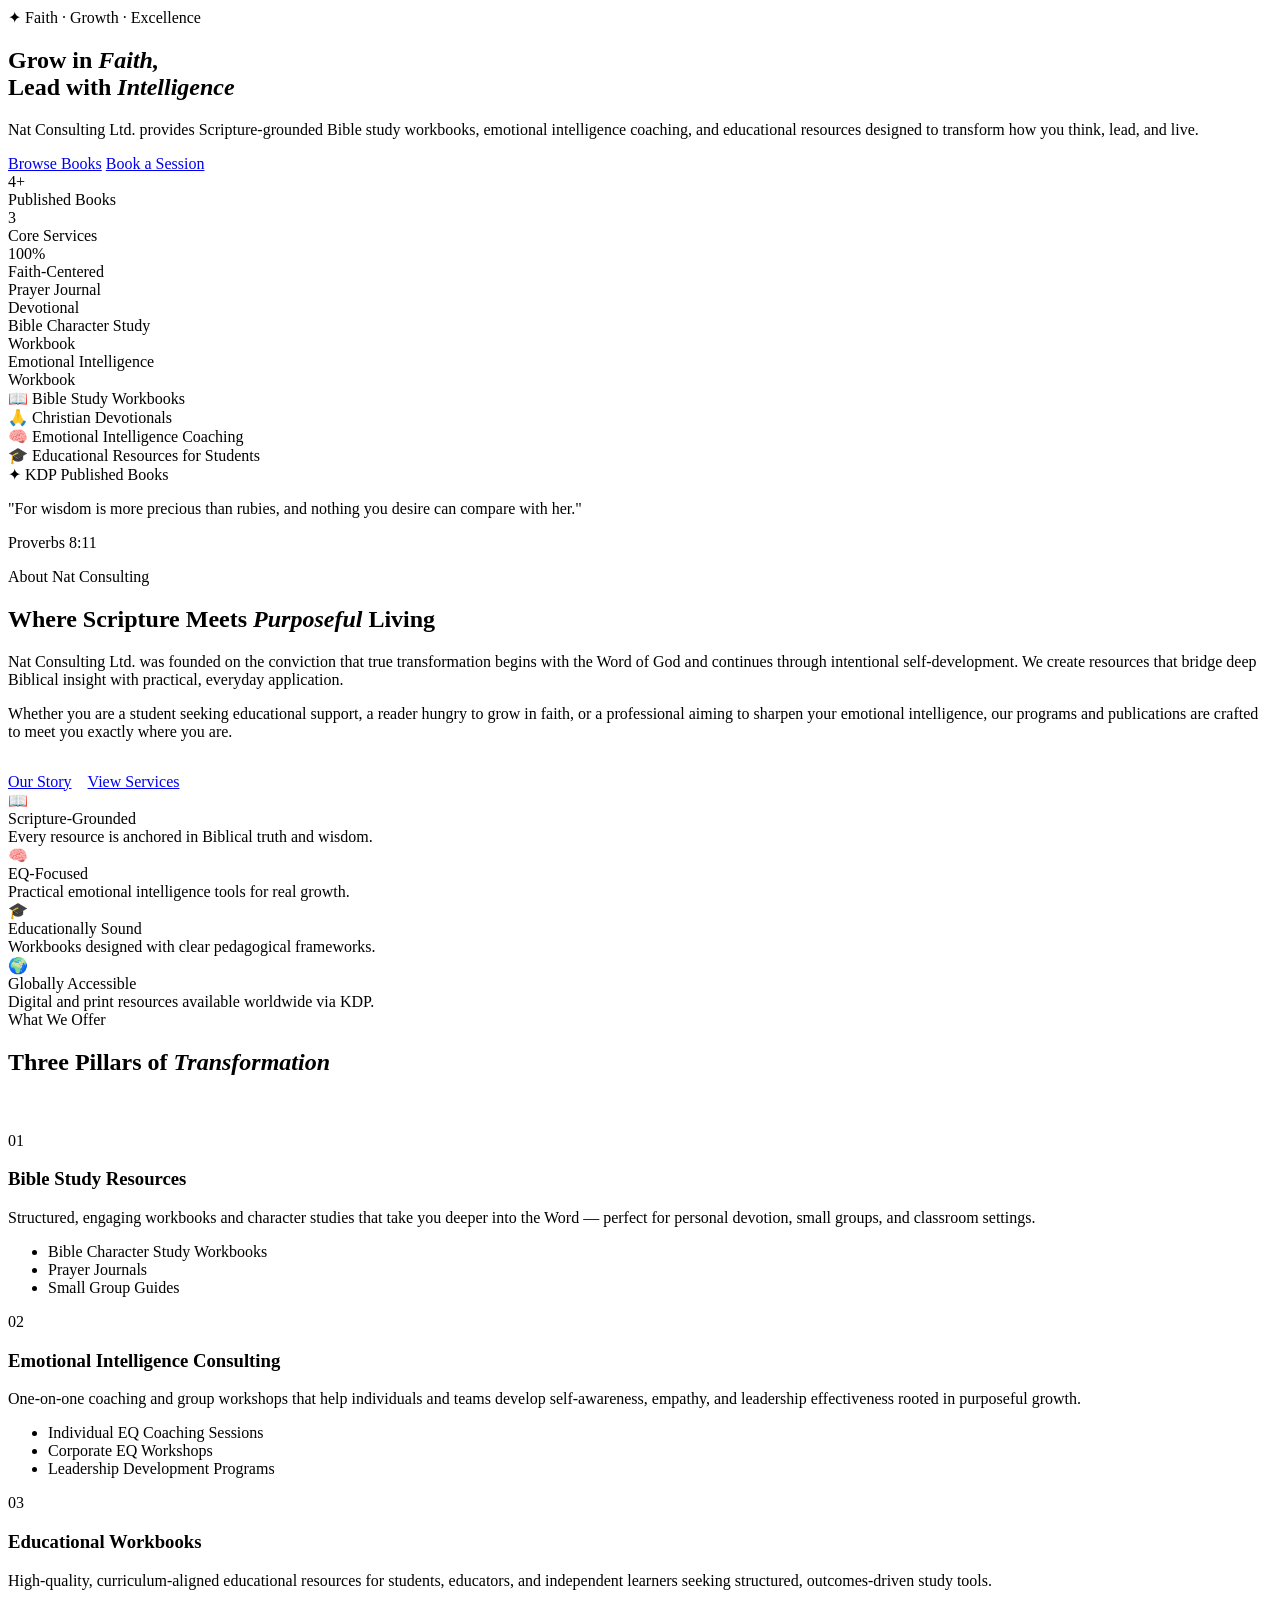
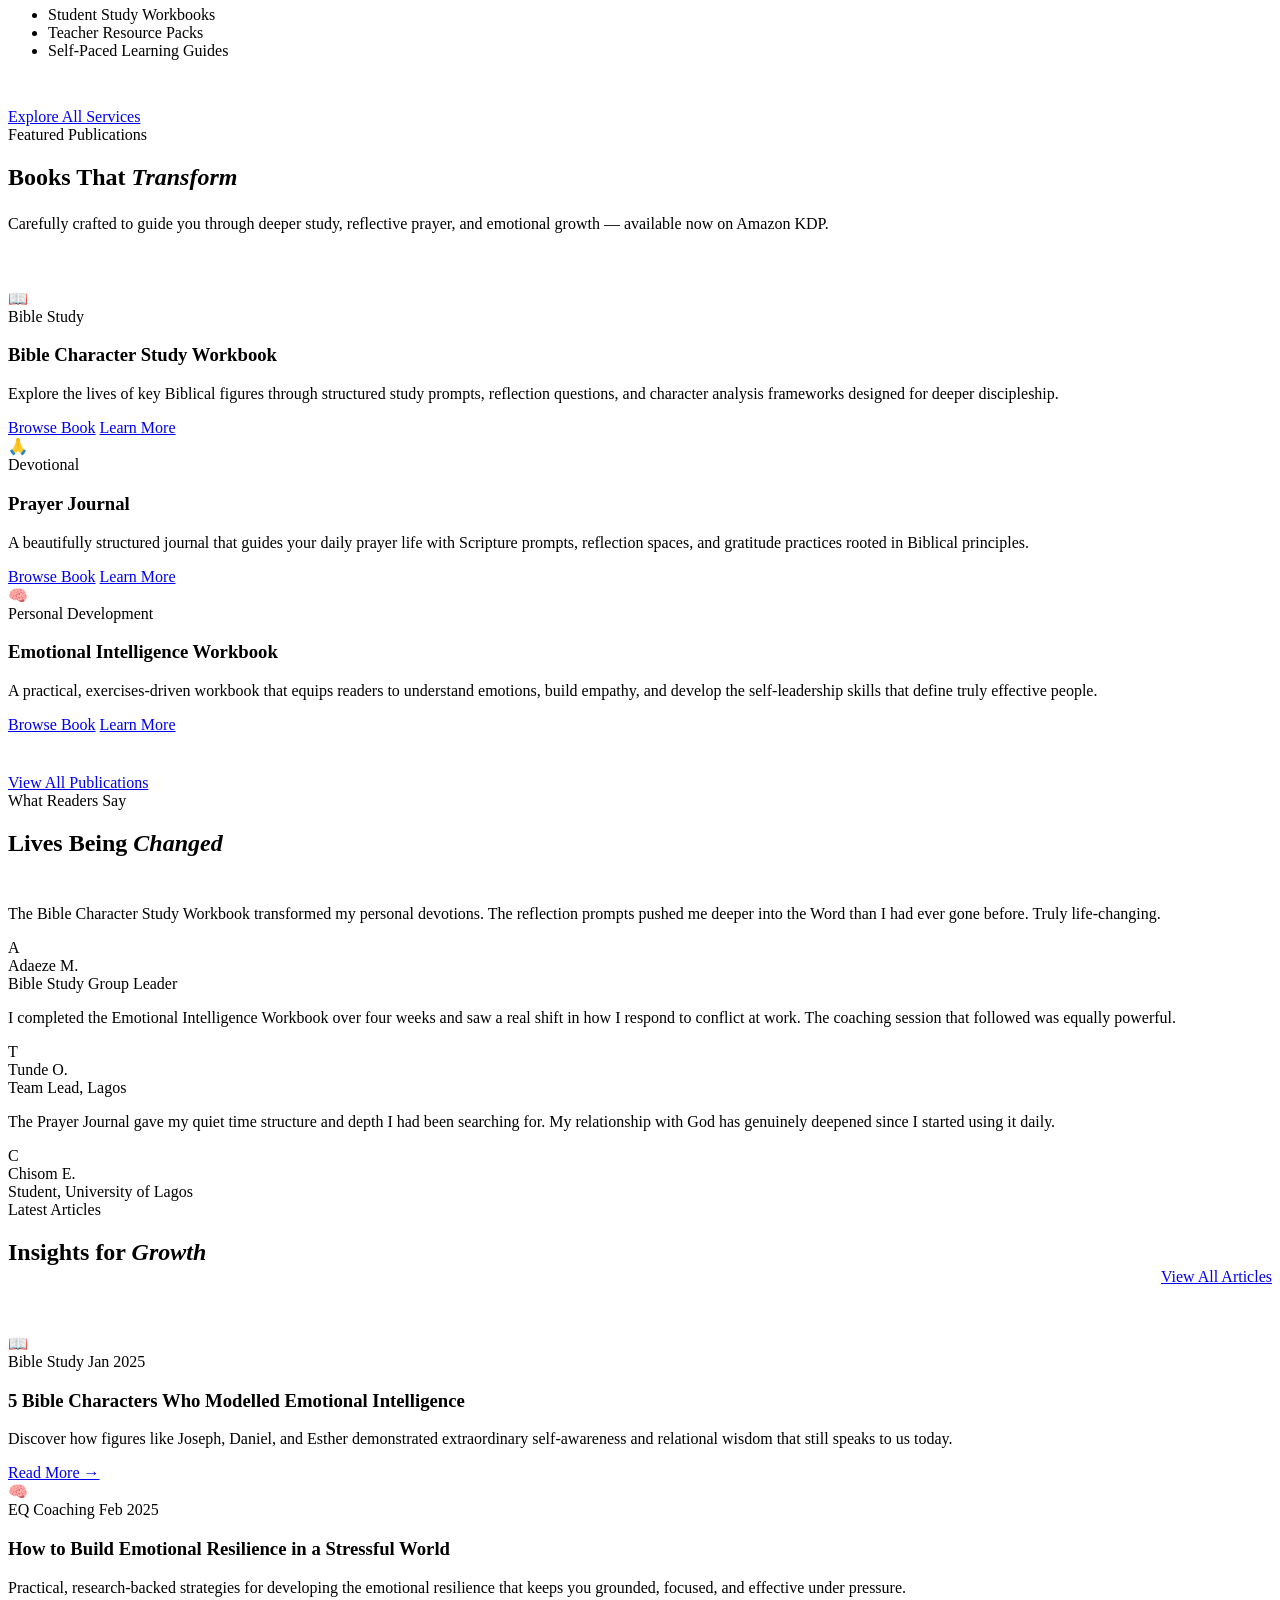
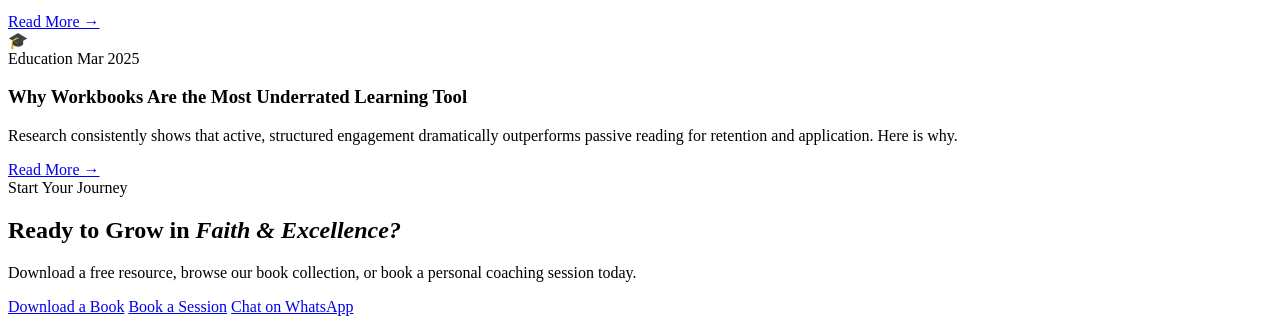
==== index.html @ e8ec781c "Add files via upload" ====
<!DOCTYPE html>
<html lang="en">
<head>
  <meta charset="UTF-8" />
  <meta name="viewport" content="width=device-width, initial-scale=1.0" />
  <title>Nat Consulting Ltd. | Bible Study Resources, Emotional Intelligence Coaching & Educational Workbooks</title>
  <meta name="description" content="Nat Consulting Ltd. offers Bible study workbooks, Christian devotional journals, emotional intelligence coaching, and educational resources for students and professionals." />
  <meta name="keywords" content="Bible study workbook, Christian devotional, emotional intelligence coaching, educational resources for students, prayer journal, EQ consulting" />
  <link rel="stylesheet" href="css/style.css" />
</head>
<body>

<div id="nav-placeholder"></div>

<!-- HERO -->
<section class="hero">
  <div class="hero-pattern"></div>
  <div class="hero-content">
    <div>
      <div class="hero-badge fade-up">✦ Faith · Growth · Excellence</div>
      <h1 class="fade-up delay-1">
        Grow in <em>Faith,</em><br>Lead with <em>Intelligence</em>
      </h1>
      <p class="hero-desc fade-up delay-2">
        Nat Consulting Ltd. provides Scripture-grounded Bible study workbooks, emotional intelligence coaching, and educational resources designed to transform how you think, lead, and live.
      </p>
      <div class="hero-actions fade-up delay-3">
        <a href="books.html" class="btn btn-gold">Browse Books</a>
        <a href="contact.html" class="btn btn-outline">Book a Session</a>
      </div>
      <div class="hero-stats fade-up delay-4">
        <div>
          <div class="stat-num">4+</div>
          <div class="stat-label">Published Books</div>
        </div>
        <div>
          <div class="stat-num">3</div>
          <div class="stat-label">Core Services</div>
        </div>
        <div>
          <div class="stat-num">100%</div>
          <div class="stat-label">Faith-Centered</div>
        </div>
      </div>
    </div>
    <div class="hero-visual">
      <div class="hero-card-stack">
        <div class="hero-card">
          <div class="hero-card-title">Prayer Journal</div>
          <div class="hero-card-sub">Devotional</div>
        </div>
        <div class="hero-card">
          <div class="hero-card-title">Bible Character Study</div>
          <div class="hero-card-sub">Workbook</div>
        </div>
        <div class="hero-card">
          <div class="hero-card-title">Emotional Intelligence</div>
          <div class="hero-card-sub">Workbook</div>
        </div>
      </div>
    </div>
  </div>
</section>

<!-- TRUST BAR -->
<div class="trust-bar">
  <div class="trust-bar-inner">
    <div class="trust-item"><span class="trust-icon">📖</span> Bible Study Workbooks</div>
    <div class="trust-item"><span class="trust-icon">🙏</span> Christian Devotionals</div>
    <div class="trust-item"><span class="trust-icon">🧠</span> Emotional Intelligence Coaching</div>
    <div class="trust-item"><span class="trust-icon">🎓</span> Educational Resources for Students</div>
    <div class="trust-item"><span class="trust-icon">✦</span> KDP Published Books</div>
  </div>
</div>

<!-- SCRIPTURE BANNER -->
<div class="scripture-banner">
  <p class="scripture-text">"For wisdom is more precious than rubies, and nothing you desire can compare with her."</p>
  <p class="scripture-ref">Proverbs 8:11</p>
</div>

<!-- ABOUT PREVIEW -->
<section class="section section-cream">
  <div class="container">
    <div class="grid-2">
      <div>
        <span class="section-label">About Nat Consulting</span>
        <h2 class="section-title">Where Scripture Meets <em>Purposeful</em> Living</h2>
        <div class="divider"></div>
        <div class="prose">
          <p>
            Nat Consulting Ltd. was founded on the conviction that true transformation begins with the Word of God and continues through intentional self-development. We create resources that bridge deep Biblical insight with practical, everyday application.
          </p>
          <p>
            Whether you are a student seeking educational support, a reader hungry to grow in faith, or a professional aiming to sharpen your emotional intelligence, our programs and publications are crafted to meet you exactly where you are.
          </p>
        </div>
        <div style="display:flex;gap:1rem;margin-top:2rem;flex-wrap:wrap;">
          <a href="about.html" class="btn btn-dark">Our Story</a>
          <a href="services.html" class="btn btn-outline">View Services</a>
        </div>
      </div>
      <div>
        <div class="values-grid" style="margin-top:0;">
          <div class="value-item">
            <div class="value-icon">📖</div>
            <div>
              <div class="value-name">Scripture-Grounded</div>
              <div class="value-desc">Every resource is anchored in Biblical truth and wisdom.</div>
            </div>
          </div>
          <div class="value-item">
            <div class="value-icon">🧠</div>
            <div>
              <div class="value-name">EQ-Focused</div>
              <div class="value-desc">Practical emotional intelligence tools for real growth.</div>
            </div>
          </div>
          <div class="value-item">
            <div class="value-icon">🎓</div>
            <div>
              <div class="value-name">Educationally Sound</div>
              <div class="value-desc">Workbooks designed with clear pedagogical frameworks.</div>
            </div>
          </div>
          <div class="value-item">
            <div class="value-icon">🌍</div>
            <div>
              <div class="value-name">Globally Accessible</div>
              <div class="value-desc">Digital and print resources available worldwide via KDP.</div>
            </div>
          </div>
        </div>
      </div>
    </div>
  </div>
</section>

<!-- SERVICES PREVIEW -->
<section class="section section-dark">
  <div class="container">
    <div class="text-center" style="margin-bottom:3.5rem;">
      <span class="section-label">What We Offer</span>
      <h2 class="section-title" style="color:var(--white);">Three Pillars of <em>Transformation</em></h2>
      <div class="divider" style="margin:1.5rem auto;"></div>
    </div>
    <div class="grid-3">
      <div class="service-card">
        <div class="service-num">01</div>
        <h3>Bible Study Resources</h3>
        <p>Structured, engaging workbooks and character studies that take you deeper into the Word — perfect for personal devotion, small groups, and classroom settings.</p>
        <ul class="service-list">
          <li>Bible Character Study Workbooks</li>
          <li>Prayer Journals</li>
          <li>Small Group Guides</li>
        </ul>
      </div>
      <div class="service-card">
        <div class="service-num">02</div>
        <h3>Emotional Intelligence Consulting</h3>
        <p>One-on-one coaching and group workshops that help individuals and teams develop self-awareness, empathy, and leadership effectiveness rooted in purposeful growth.</p>
        <ul class="service-list">
          <li>Individual EQ Coaching Sessions</li>
          <li>Corporate EQ Workshops</li>
          <li>Leadership Development Programs</li>
        </ul>
      </div>
      <div class="service-card">
        <div class="service-num">03</div>
        <h3>Educational Workbooks</h3>
        <p>High-quality, curriculum-aligned educational resources for students, educators, and independent learners seeking structured, outcomes-driven study tools.</p>
        <ul class="service-list">
          <li>Student Study Workbooks</li>
          <li>Teacher Resource Packs</li>
          <li>Self-Paced Learning Guides</li>
        </ul>
      </div>
    </div>
    <div class="text-center" style="margin-top:3rem;">
      <a href="services.html" class="btn btn-gold">Explore All Services</a>
    </div>
  </div>
</section>

<!-- FEATURED BOOKS -->
<section class="section section-cream">
  <div class="container">
    <div class="text-center" style="margin-bottom:3.5rem;">
      <span class="section-label">Featured Publications</span>
      <h2 class="section-title">Books That <em>Transform</em></h2>
      <div class="divider" style="margin:1.5rem auto;"></div>
      <p class="section-subtitle">Carefully crafted to guide you through deeper study, reflective prayer, and emotional growth — available now on Amazon KDP.</p>
    </div>
    <div class="grid-3">
      <div class="book-card">
        <div class="book-cover book-cover-1">📖</div>
        <div class="book-body">
          <span class="book-tag">Bible Study</span>
          <h3>Bible Character Study Workbook</h3>
          <p>Explore the lives of key Biblical figures through structured study prompts, reflection questions, and character analysis frameworks designed for deeper discipleship.</p>
          <div class="book-actions">
            <a href="https://drive.google.com/file/d/12VciDt2DzKZSA48mjqgeIM05JZgKFjQO/view?usp=drivesdk" target="_blank" class="btn btn-gold">Browse Book</a>
            <a href="books.html" class="btn btn-outline">Learn More</a>
          </div>
        </div>
      </div>
      <div class="book-card">
        <div class="book-cover book-cover-2">🙏</div>
        <div class="book-body">
          <span class="book-tag">Devotional</span>
          <h3>Prayer Journal</h3>
          <p>A beautifully structured journal that guides your daily prayer life with Scripture prompts, reflection spaces, and gratitude practices rooted in Biblical principles.</p>
          <div class="book-actions">
            <a href="https://drive.google.com/file/d/1-CDz5FQlM5_F9gX1rljYQatWV1-m5uww/view?usp=drivesdk" target="_blank" class="btn btn-gold">Browse Book</a>
            <a href="books.html" class="btn btn-outline">Learn More</a>
          </div>
        </div>
      </div>
      <div class="book-card">
        <div class="book-cover book-cover-3">🧠</div>
        <div class="book-body">
          <span class="book-tag">Personal Development</span>
          <h3>Emotional Intelligence Workbook</h3>
          <p>A practical, exercises-driven workbook that equips readers to understand emotions, build empathy, and develop the self-leadership skills that define truly effective people.</p>
          <div class="book-actions">
            <a href="https://drive.google.com/file/d/1-iKpy4j8LzxGR3dL3_ObzGdjmRKxwYCD/view?usp=drivesdk" target="_blank" class="btn btn-gold">Browse Book</a>
            <a href="books.html" class="btn btn-outline">Learn More</a>
          </div>
        </div>
      </div>
    </div>
    <div class="text-center" style="margin-top:2.5rem;">
      <a href="books.html" class="btn btn-dark">View All Publications</a>
    </div>
  </div>
</section>

<!-- TESTIMONIALS -->
<section class="section section-warm">
  <div class="container">
    <div class="text-center" style="margin-bottom:3rem;">
      <span class="section-label">What Readers Say</span>
      <h2 class="section-title">Lives Being <em>Changed</em></h2>
      <div class="divider" style="margin:1.5rem auto;"></div>
    </div>
    <div class="grid-3">
      <div class="testimonial">
        <p>The Bible Character Study Workbook transformed my personal devotions. The reflection prompts pushed me deeper into the Word than I had ever gone before. Truly life-changing.</p>
        <div class="testimonial-author">
          <div class="author-avatar">A</div>
          <div>
            <div class="author-name">Adaeze M.</div>
            <div class="author-title">Bible Study Group Leader</div>
          </div>
        </div>
      </div>
      <div class="testimonial">
        <p>I completed the Emotional Intelligence Workbook over four weeks and saw a real shift in how I respond to conflict at work. The coaching session that followed was equally powerful.</p>
        <div class="testimonial-author">
          <div class="author-avatar">T</div>
          <div>
            <div class="author-name">Tunde O.</div>
            <div class="author-title">Team Lead, Lagos</div>
          </div>
        </div>
      </div>
      <div class="testimonial">
        <p>The Prayer Journal gave my quiet time structure and depth I had been searching for. My relationship with God has genuinely deepened since I started using it daily.</p>
        <div class="testimonial-author">
          <div class="author-avatar">C</div>
          <div>
            <div class="author-name">Chisom E.</div>
            <div class="author-title">Student, University of Lagos</div>
          </div>
        </div>
      </div>
    </div>
  </div>
</section>

<!-- BLOG PREVIEW -->
<section class="section section-cream">
  <div class="container">
    <div style="display:flex;align-items:flex-end;justify-content:space-between;margin-bottom:3rem;flex-wrap:wrap;gap:1rem;">
      <div>
        <span class="section-label">Latest Articles</span>
        <h2 class="section-title">Insights for <em>Growth</em></h2>
        <div class="divider"></div>
      </div>
      <a href="blog.html" class="btn btn-outline">View All Articles</a>
    </div>
    <div class="grid-3">
      <div class="blog-card">
        <div class="blog-thumb blog-thumb-1">📖</div>
        <div class="blog-body">
          <div class="blog-meta">
            <span class="blog-cat">Bible Study</span>
            <span class="blog-date">Jan 2025</span>
          </div>
          <h3>5 Bible Characters Who Modelled Emotional Intelligence</h3>
          <p>Discover how figures like Joseph, Daniel, and Esther demonstrated extraordinary self-awareness and relational wisdom that still speaks to us today.</p>
          <a href="blog.html" class="read-more">Read More →</a>
        </div>
      </div>
      <div class="blog-card">
        <div class="blog-thumb blog-thumb-2">🧠</div>
        <div class="blog-body">
          <div class="blog-meta">
            <span class="blog-cat">EQ Coaching</span>
            <span class="blog-date">Feb 2025</span>
          </div>
          <h3>How to Build Emotional Resilience in a Stressful World</h3>
          <p>Practical, research-backed strategies for developing the emotional resilience that keeps you grounded, focused, and effective under pressure.</p>
          <a href="blog.html" class="read-more">Read More →</a>
        </div>
      </div>
      <div class="blog-card">
        <div class="blog-thumb blog-thumb-3">🎓</div>
        <div class="blog-body">
          <div class="blog-meta">
            <span class="blog-cat">Education</span>
            <span class="blog-date">Mar 2025</span>
          </div>
          <h3>Why Workbooks Are the Most Underrated Learning Tool</h3>
          <p>Research consistently shows that active, structured engagement dramatically outperforms passive reading for retention and application. Here is why.</p>
          <a href="blog.html" class="read-more">Read More →</a>
        </div>
      </div>
    </div>
  </div>
</section>

<!-- CTA BANNER -->
<section class="cta-banner">
  <span class="section-label">Start Your Journey</span>
  <h2>Ready to Grow in <em>Faith &amp; Excellence?</em></h2>
  <p>Download a free resource, browse our book collection, or book a personal coaching session today.</p>
  <div class="cta-actions">
    <a href="books.html" class="btn btn-gold">Download a Book</a>
    <a href="contact.html" class="btn btn-white">Book a Session</a>
    <a href="https://wa.me/2349033179833" target="_blank" class="btn btn-outline">Chat on WhatsApp</a>
  </div>
</section>

<div id="footer-placeholder"></div>

<script src="js/layout.js"></script>
<script>renderNav('index.html'); renderFooter();</script>
<script src="js/main.js"></script>
</body>
</html>
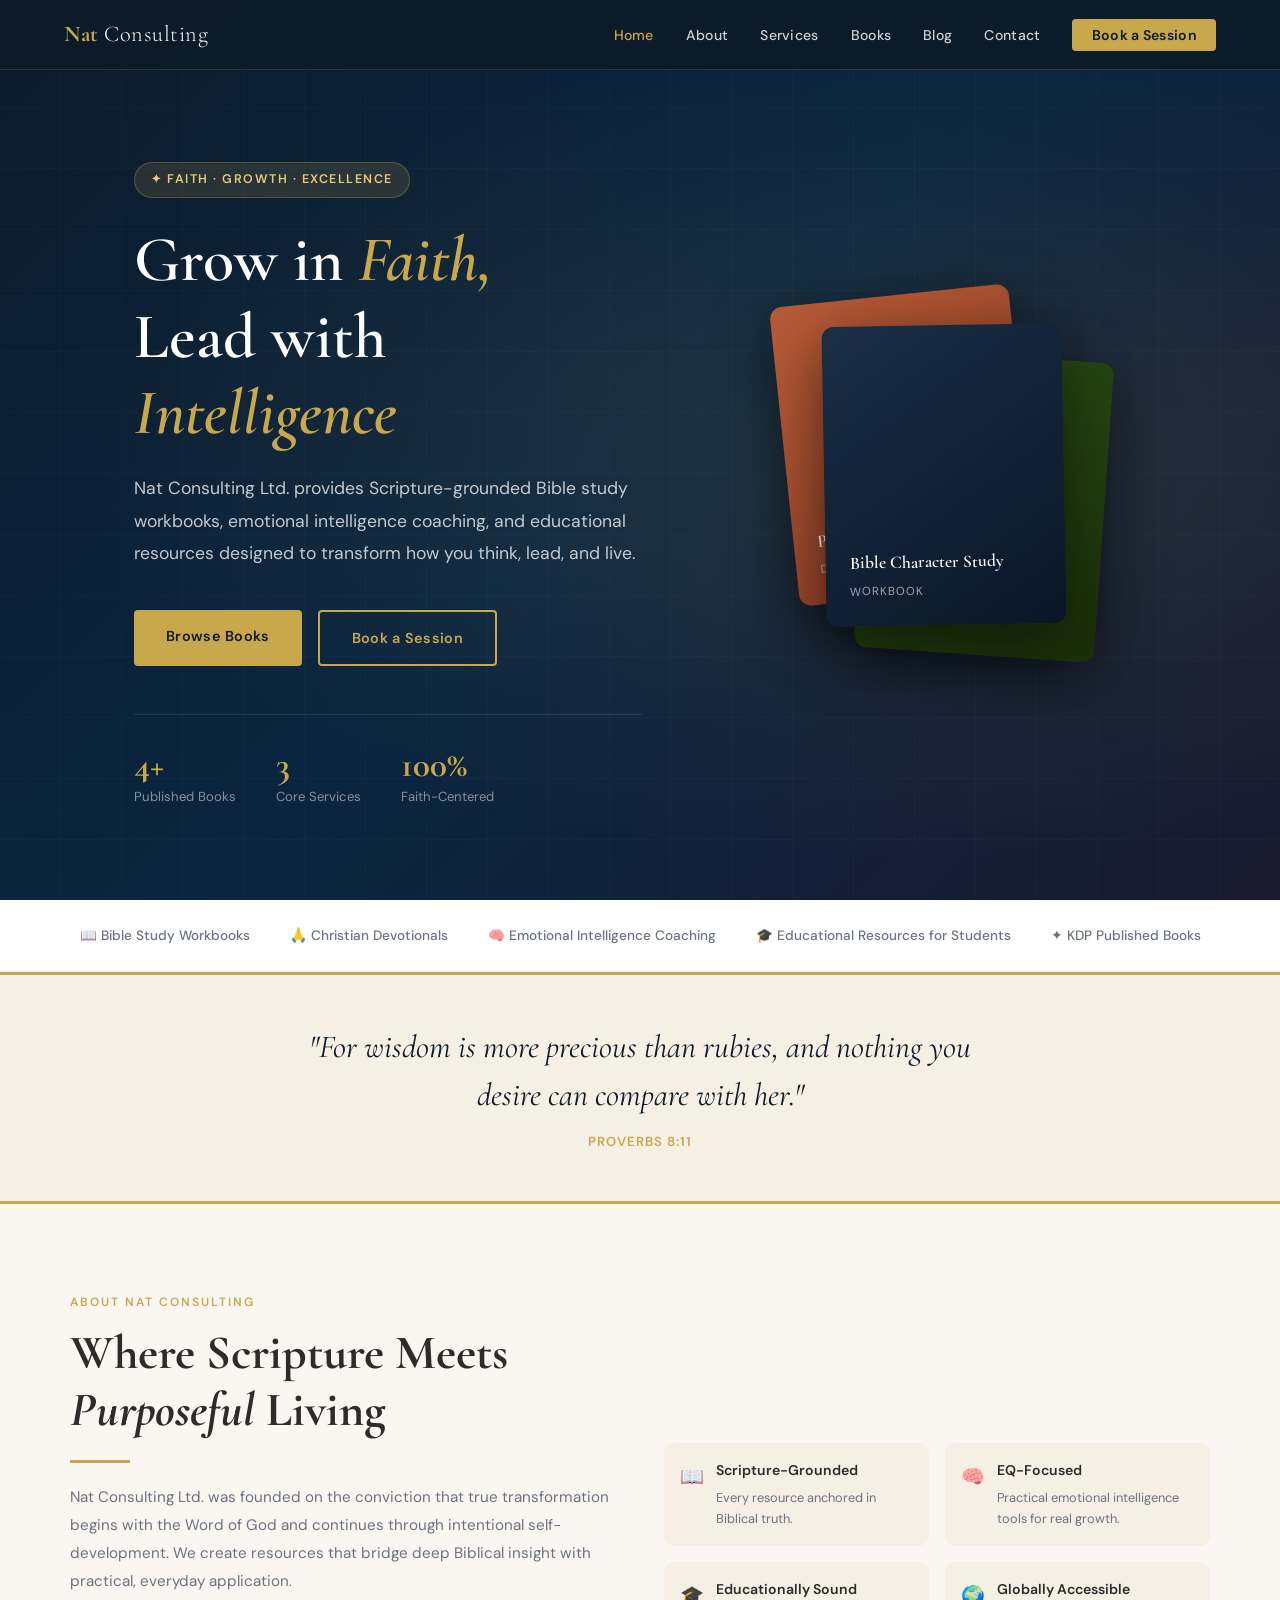
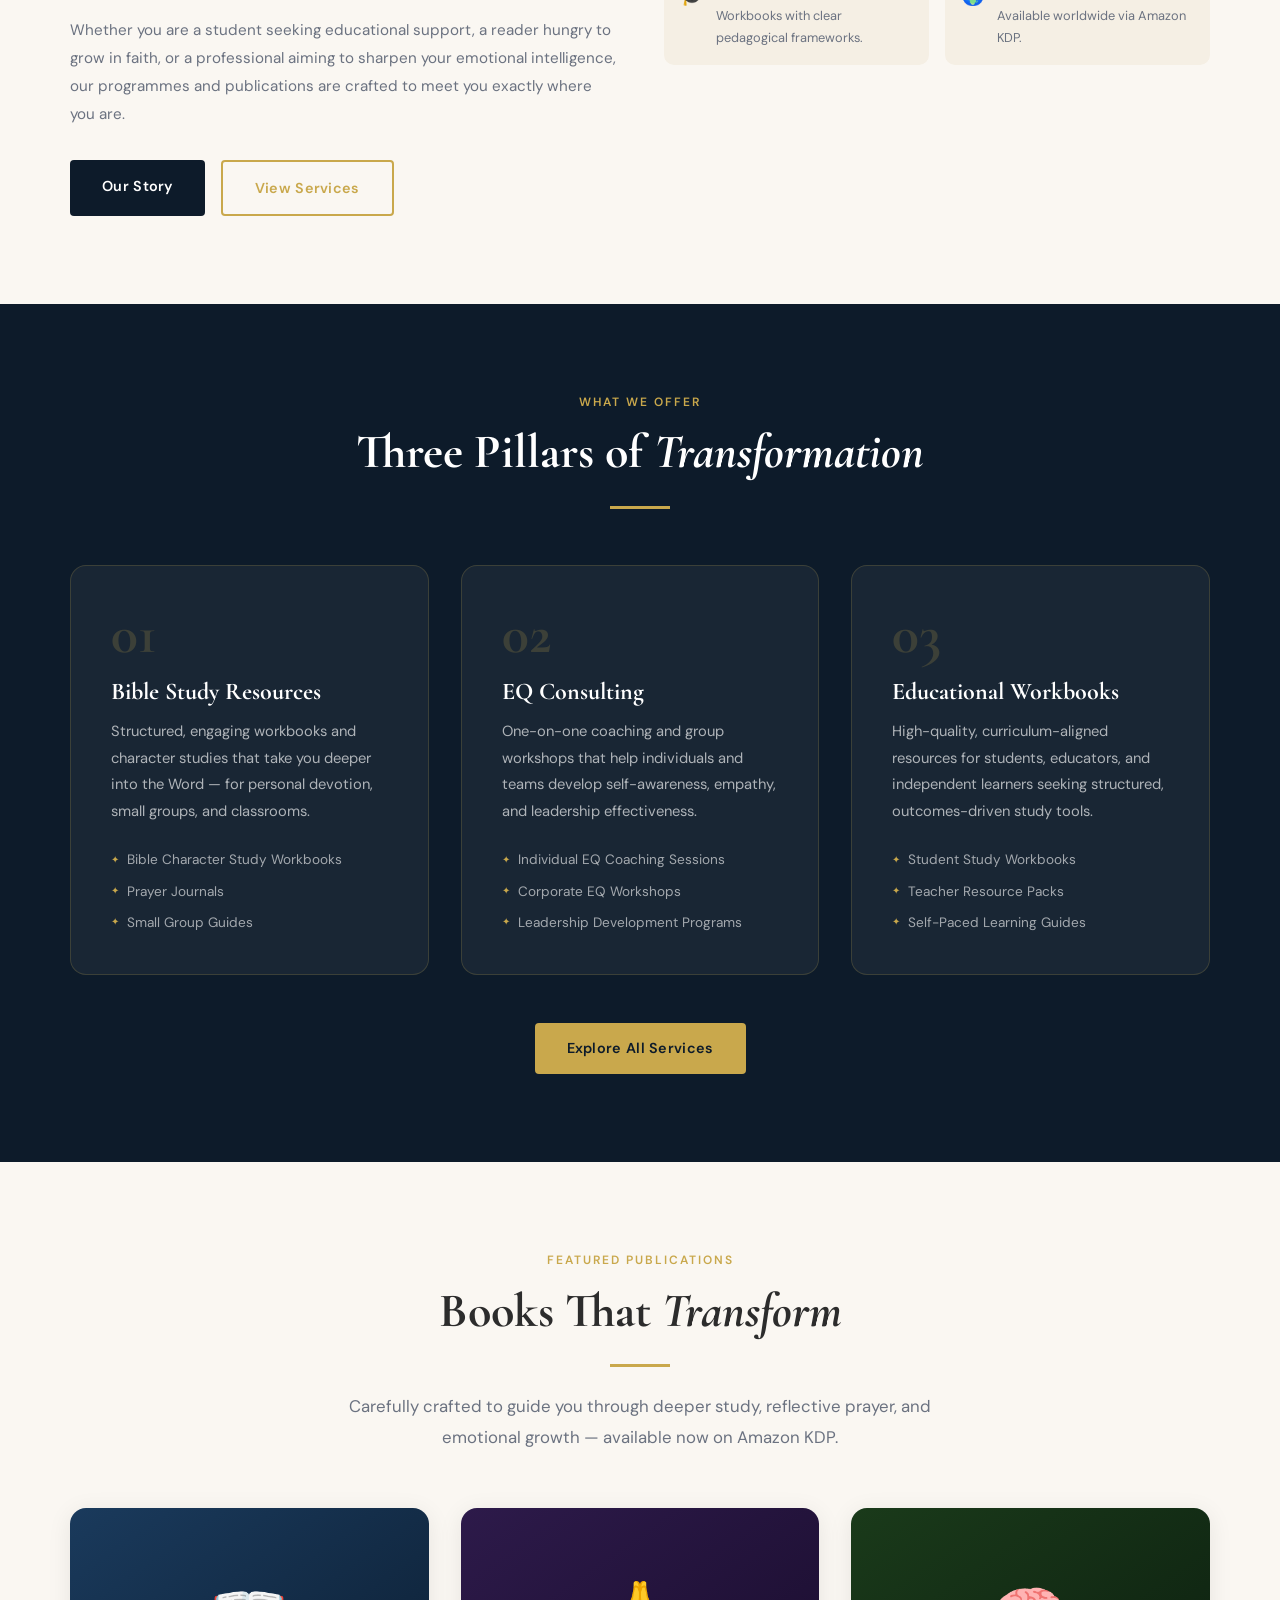
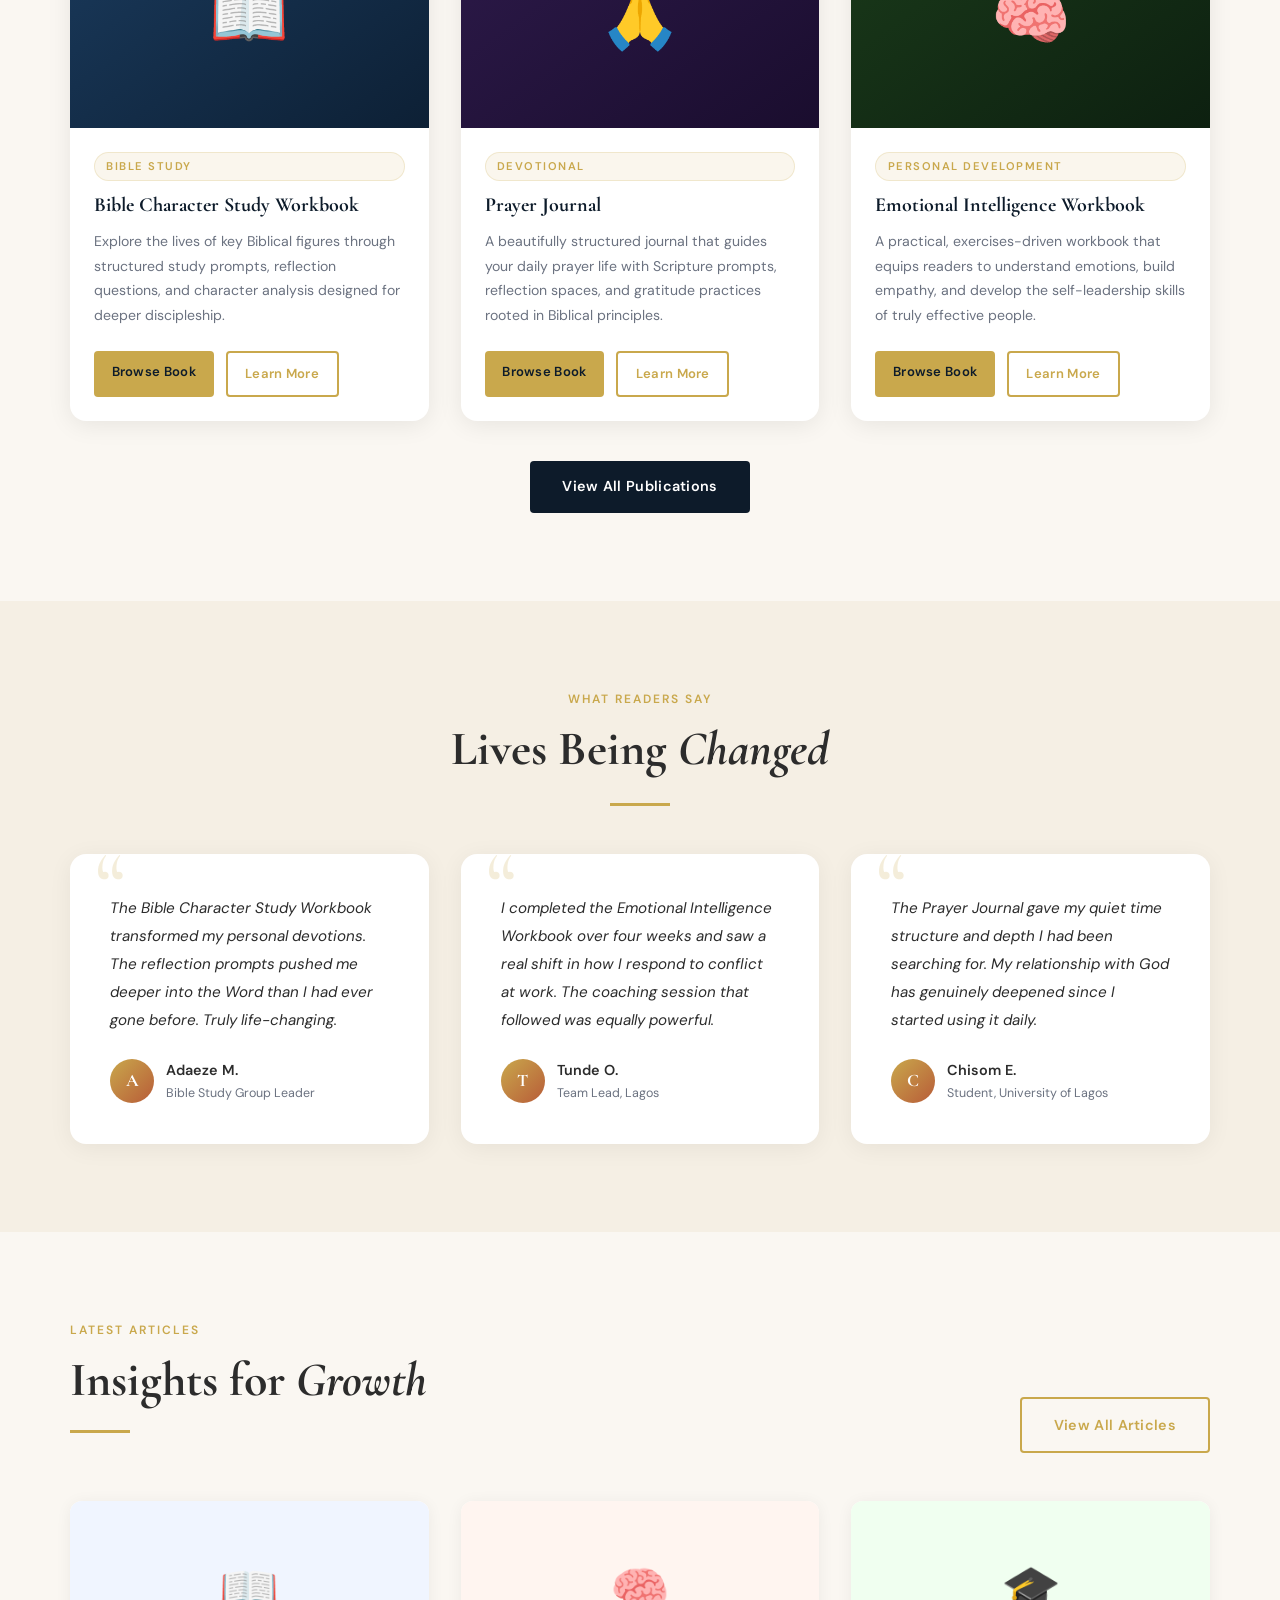
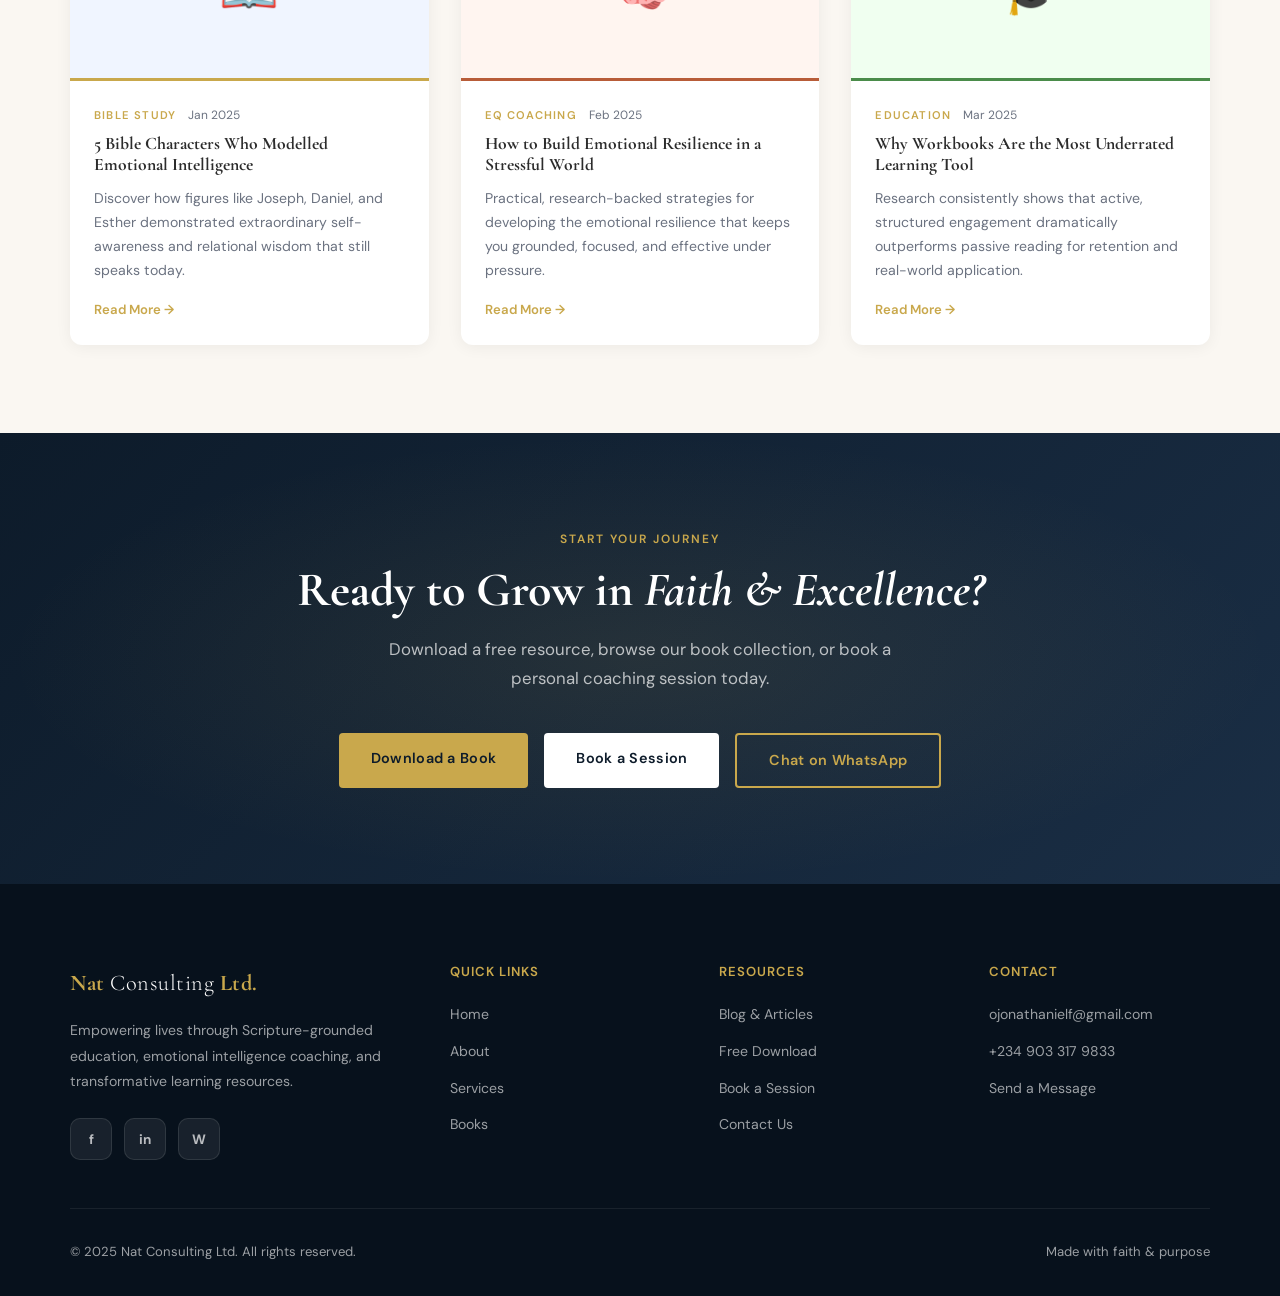
==== commit 07a9634e: "Add files via upload" ====
--- a/index.html
+++ b/index.html
@@ -1,62 +1,311 @@
 <!DOCTYPE html>
 <html lang="en">
 <head>
-  <meta charset="UTF-8" />
-  <meta name="viewport" content="width=device-width, initial-scale=1.0" />
-  <title>Nat Consulting Ltd. | Bible Study Resources, Emotional Intelligence Coaching & Educational Workbooks</title>
-  <meta name="description" content="Nat Consulting Ltd. offers Bible study workbooks, Christian devotional journals, emotional intelligence coaching, and educational resources for students and professionals." />
-  <meta name="keywords" content="Bible study workbook, Christian devotional, emotional intelligence coaching, educational resources for students, prayer journal, EQ consulting" />
-  <link rel="stylesheet" href="css/style.css" />
+<meta charset="UTF-8"/>
+<meta name="viewport" content="width=device-width,initial-scale=1.0"/>
+<title>Nat Consulting Ltd. | Bible Study Resources, EQ Coaching & Educational Workbooks</title>
+<meta name="description" content="Nat Consulting Ltd. offers Bible study workbooks, Christian devotional journals, emotional intelligence coaching, and educational resources for students."/>
+<meta name="keywords" content="Bible study workbook, Christian devotional, emotional intelligence coaching, educational resources for students, prayer journal"/>
+<link rel="preconnect" href="https://fonts.googleapis.com"/>
+<link rel="preconnect" href="https://fonts.gstatic.com" crossorigin/>
+<link href="https://fonts.googleapis.com/css2?family=Cormorant+Garamond:ital,wght@0,300;0,400;0,600;0,700;1,400&family=DM+Sans:opsz,wght@9..40,300;9..40,400;9..40,500;9..40,600&display=swap" rel="stylesheet"/>
+<style>
+@import url('https://fonts.googleapis.com/css2?family=Cormorant+Garamond:ital,wght@0,300;0,400;0,600;0,700;1,400&family=DM+Sans:opsz,wght@9..40,300;9..40,400;9..40,500;9..40,600&display=swap');
+:root{--gold:#C9A84C;--gold-light:#E8C97A;--deep:#0D1B2A;--navy:#1A2E45;--cream:#FAF7F2;--warm:#F5EFE4;--text:#2C2C2C;--muted:#6B7280;--white:#FFFFFF;--accent:#B85C38}
+*,*::before,*::after{box-sizing:border-box;margin:0;padding:0}
+html{scroll-behavior:smooth}
+body{font-family:'DM Sans',sans-serif;color:var(--text);background:var(--cream);line-height:1.7;overflow-x:hidden}
+h1,h2,h3,h4{font-family:'Cormorant Garamond',serif;line-height:1.2}
+a{text-decoration:none;color:inherit}
+img{max-width:100%;display:block}
+
+/* NAV */
+nav{position:fixed;top:0;left:0;right:0;z-index:100;background:rgba(13,27,42,0.97);backdrop-filter:blur(12px);padding:0 5%;display:flex;align-items:center;justify-content:space-between;height:70px;border-bottom:1px solid rgba(201,168,76,0.2);transition:box-shadow 0.3s}
+.nav-logo{font-family:'Cormorant Garamond',serif;font-size:1.4rem;font-weight:700;color:var(--gold);letter-spacing:0.5px}
+.nav-logo span{color:var(--white);font-weight:300}
+.nav-links{display:flex;gap:2rem;list-style:none}
+.nav-links a{color:rgba(255,255,255,0.8);font-size:0.88rem;font-weight:500;letter-spacing:0.3px;transition:color 0.2s}
+.nav-links a:hover,.nav-links a.active{color:var(--gold)}
+.nav-cta{background:var(--gold) !important;color:var(--deep) !important;padding:0.45rem 1.2rem;border-radius:4px;font-weight:600 !important;transition:background 0.2s !important}
+.nav-cta:hover{background:var(--gold-light) !important}
+.hamburger{display:none;flex-direction:column;gap:5px;cursor:pointer;padding:4px}
+.hamburger span{display:block;width:24px;height:2px;background:var(--white);transition:0.3s}
+.mobile-menu{display:none;position:fixed;top:70px;left:0;right:0;background:rgba(13,27,42,0.98);padding:1.5rem 5%;z-index:99;flex-direction:column;gap:0.75rem;border-bottom:1px solid rgba(201,168,76,0.2)}
+.mobile-menu.open{display:flex}
+.mobile-menu a{color:rgba(255,255,255,0.8);font-size:1rem;padding:0.6rem 0;border-bottom:1px solid rgba(255,255,255,0.07);transition:color 0.2s}
+.mobile-menu a:last-child{border:none;color:var(--gold);font-weight:600}
+.mobile-menu a:hover{color:var(--gold)}
+
+/* BUTTONS */
+.btn{display:inline-block;padding:0.85rem 2rem;border-radius:4px;font-family:'DM Sans',sans-serif;font-weight:600;font-size:0.9rem;letter-spacing:0.3px;cursor:pointer;transition:all 0.25s;border:none;text-align:center}
+.btn-gold{background:var(--gold);color:var(--deep)}
+.btn-gold:hover{background:var(--gold-light);transform:translateY(-2px);box-shadow:0 8px 24px rgba(201,168,76,0.35)}
+.btn-outline{background:transparent;border:2px solid var(--gold);color:var(--gold)}
+.btn-outline:hover{background:var(--gold);color:var(--deep);transform:translateY(-2px)}
+.btn-dark{background:var(--deep);color:var(--white)}
+.btn-dark:hover{background:var(--navy);transform:translateY(-2px)}
+.btn-white{background:var(--white);color:var(--deep)}
+.btn-white:hover{background:var(--cream);transform:translateY(-2px)}
+
+/* LAYOUT */
+.section{padding:5.5rem 5%}
+.section-dark{background:var(--deep);color:var(--white)}
+.section-navy{background:var(--navy);color:var(--white)}
+.section-warm{background:var(--warm)}
+.section-cream{background:var(--cream)}
+.container{max-width:1140px;margin:0 auto}
+.section-label{font-size:0.75rem;font-weight:600;letter-spacing:2px;text-transform:uppercase;color:var(--gold);margin-bottom:0.75rem;display:block}
+.section-title{font-size:clamp(2rem,4vw,3rem);margin-bottom:1.25rem}
+.section-subtitle{font-size:1.05rem;color:var(--muted);max-width:600px;line-height:1.8}
+.section-dark .section-subtitle,.section-navy .section-subtitle{color:rgba(255,255,255,0.7)}
+.divider{width:60px;height:3px;background:var(--gold);margin:1.25rem 0}
+.text-center{text-align:center}
+.text-center .divider{margin:1.25rem auto}
+.text-center .section-subtitle{margin:0 auto}
+.grid-2{display:grid;grid-template-columns:1fr 1fr;gap:3rem;align-items:center}
+.grid-3{display:grid;grid-template-columns:repeat(3,1fr);gap:2rem}
+.grid-4{display:grid;grid-template-columns:repeat(4,1fr);gap:1.5rem}
+
+/* HERO */
+.hero{min-height:100vh;background:linear-gradient(135deg,var(--deep) 0%,#0a2540 50%,#1a1a2e 100%);display:flex;align-items:center;position:relative;overflow:hidden;padding-top:70px}
+.hero::before{content:'';position:absolute;inset:0;background:radial-gradient(ellipse at 70% 50%,rgba(201,168,76,0.12) 0%,transparent 65%)}
+.hero-grid-bg{position:absolute;inset:0;opacity:0.04;background-image:repeating-linear-gradient(0deg,transparent,transparent 60px,rgba(255,255,255,0.5) 60px,rgba(255,255,255,0.5) 61px),repeating-linear-gradient(90deg,transparent,transparent 60px,rgba(255,255,255,0.5) 60px,rgba(255,255,255,0.5) 61px)}
+.hero-inner{position:relative;z-index:2;max-width:1140px;margin:0 auto;padding:4rem 5%;display:grid;grid-template-columns:1.2fr 1fr;gap:5rem;align-items:center}
+.hero-badge{display:inline-flex;align-items:center;gap:0.5rem;background:rgba(201,168,76,0.15);border:1px solid rgba(201,168,76,0.3);color:var(--gold-light);font-size:0.78rem;font-weight:600;letter-spacing:1.5px;text-transform:uppercase;padding:0.4rem 1rem;border-radius:50px;margin-bottom:1.5rem}
+.hero h1{font-size:clamp(2.8rem,5vw,4.2rem);color:var(--white);margin-bottom:1.25rem;font-weight:600}
+.hero h1 em{font-style:italic;color:var(--gold)}
+.hero-desc{font-size:1.1rem;color:rgba(255,255,255,0.75);margin-bottom:2.5rem;line-height:1.85;max-width:520px}
+.hero-actions{display:flex;gap:1rem;flex-wrap:wrap;margin-bottom:3rem}
+.hero-stats{display:flex;gap:2.5rem;padding-top:2rem;border-top:1px solid rgba(255,255,255,0.1)}
+.stat-num{font-family:'Cormorant Garamond',serif;font-size:2.2rem;font-weight:700;color:var(--gold);line-height:1}
+.stat-label{font-size:0.82rem;color:rgba(255,255,255,0.5);margin-top:0.25rem}
+.hero-visual{display:flex;justify-content:center;align-items:center}
+.card-stack{position:relative;width:300px;height:380px}
+.hcard{position:absolute;width:240px;height:300px;border-radius:12px;display:flex;flex-direction:column;justify-content:flex-end;padding:1.5rem;box-shadow:0 20px 60px rgba(0,0,0,0.5)}
+.hcard:nth-child(1){background:linear-gradient(145deg,#B85C38,#8B3A22);top:0;left:0;transform:rotate(-6deg)}
+.hcard:nth-child(2){background:linear-gradient(145deg,var(--navy),#0a1628);top:30px;left:40px;transform:rotate(-1deg);z-index:2;animation:floatCard 5s ease-in-out infinite}
+.hcard:nth-child(3){background:linear-gradient(145deg,#2d5016,#1a3009);top:60px;left:80px;transform:rotate(4deg);z-index:1}
+.hcard-title{font-family:'Cormorant Garamond',serif;font-size:1.1rem;color:var(--white);font-weight:600;margin-bottom:0.3rem}
+.hcard-sub{font-size:0.72rem;color:rgba(255,255,255,0.6);letter-spacing:1px;text-transform:uppercase}
+@keyframes floatCard{0%,100%{transform:translateY(0) rotate(-1deg)}50%{transform:translateY(-10px) rotate(-1deg)}}
+
+/* TRUST BAR */
+.trust-bar{background:var(--white);padding:1.5rem 5%;border-bottom:1px solid rgba(0,0,0,0.07)}
+.trust-inner{max-width:1140px;margin:0 auto;display:flex;align-items:center;justify-content:center;gap:2.5rem;flex-wrap:wrap}
+.trust-item{display:flex;align-items:center;gap:0.6rem;font-size:0.85rem;font-weight:500;color:var(--muted)}
+
+/* SCRIPTURE BANNER */
+.scripture-banner{background:var(--warm);padding:3rem 5%;text-align:center;border-top:3px solid var(--gold);border-bottom:3px solid var(--gold)}
+.scripture-text{font-family:'Cormorant Garamond',serif;font-size:clamp(1.3rem,3vw,2rem);font-style:italic;color:var(--deep);max-width:700px;margin:0 auto 0.75rem;line-height:1.5}
+.scripture-ref{font-size:0.82rem;font-weight:600;letter-spacing:1px;color:var(--gold);text-transform:uppercase}
+
+/* CARDS */
+.card{background:var(--white);border-radius:12px;padding:2rem;box-shadow:0 2px 20px rgba(0,0,0,0.06);transition:transform 0.3s,box-shadow 0.3s}
+.card:hover{transform:translateY(-6px);box-shadow:0 12px 40px rgba(0,0,0,0.12)}
+.card-icon{width:52px;height:52px;background:linear-gradient(135deg,rgba(201,168,76,0.15),rgba(201,168,76,0.05));border:1px solid rgba(201,168,76,0.25);border-radius:12px;display:flex;align-items:center;justify-content:center;font-size:1.4rem;margin-bottom:1.25rem}
+.card h3{font-size:1.3rem;margin-bottom:0.75rem}
+.card p{font-size:0.92rem;color:var(--muted);line-height:1.75}
+
+/* BOOK CARDS */
+.book-card{background:var(--white);border-radius:16px;overflow:hidden;box-shadow:0 4px 24px rgba(0,0,0,0.08);transition:transform 0.3s,box-shadow 0.3s;display:flex;flex-direction:column}
+.book-card:hover{transform:translateY(-8px);box-shadow:0 16px 48px rgba(0,0,0,0.15)}
+.book-cover{height:220px;display:flex;align-items:center;justify-content:center;font-size:4rem}
+.bc1{background:linear-gradient(145deg,#1a3a5c,#0d2035)}
+.bc2{background:linear-gradient(145deg,#2d1a4a,#1a0d2e)}
+.bc3{background:linear-gradient(145deg,#1a3a1a,#0d2010)}
+.book-body{padding:1.5rem;flex:1;display:flex;flex-direction:column}
+.book-tag{display:inline-block;font-size:0.7rem;font-weight:600;letter-spacing:1.5px;text-transform:uppercase;color:var(--gold);background:rgba(201,168,76,0.1);border:1px solid rgba(201,168,76,0.2);padding:0.25rem 0.7rem;border-radius:50px;margin-bottom:0.75rem}
+.book-body h3{font-size:1.25rem;margin-bottom:0.75rem;color:var(--deep)}
+.book-body p{font-size:0.88rem;color:var(--muted);line-height:1.75;flex:1;margin-bottom:1.5rem}
+.book-actions{display:flex;gap:0.75rem;flex-wrap:wrap}
+.book-actions .btn{font-size:0.82rem;padding:0.6rem 1.1rem}
+
+/* SERVICE CARDS */
+.svc-card{background:rgba(255,255,255,0.05);border:1px solid rgba(201,168,76,0.2);border-radius:16px;padding:2.5rem;transition:all 0.3s}
+.svc-card:hover{background:rgba(201,168,76,0.08);border-color:rgba(201,168,76,0.5);transform:translateY(-4px)}
+.svc-num{font-family:'Cormorant Garamond',serif;font-size:3.5rem;font-weight:700;color:rgba(201,168,76,0.2);line-height:1;margin-bottom:1rem}
+.svc-card h3{font-size:1.5rem;color:var(--white);margin-bottom:0.75rem}
+.svc-card p{color:rgba(255,255,255,0.65);font-size:0.92rem;line-height:1.8;margin-bottom:1.5rem}
+.svc-list{list-style:none;display:flex;flex-direction:column;gap:0.5rem}
+.svc-list li{font-size:0.85rem;color:rgba(255,255,255,0.6);display:flex;align-items:center;gap:0.5rem}
+.svc-list li::before{content:'✦';color:var(--gold);font-size:0.6rem;flex-shrink:0}
+
+/* TESTIMONIALS */
+.testi{background:var(--white);border-radius:16px;padding:2.5rem;box-shadow:0 4px 24px rgba(0,0,0,0.06);position:relative}
+.testi::before{content:'\201C';font-family:'Cormorant Garamond',serif;font-size:6rem;color:var(--gold);opacity:0.2;position:absolute;top:-1rem;left:1.5rem;line-height:1}
+.testi p{font-size:0.95rem;color:var(--text);line-height:1.85;margin-bottom:1.5rem;font-style:italic}
+.testi-author{display:flex;align-items:center;gap:0.75rem}
+.avatar{width:44px;height:44px;border-radius:50%;background:linear-gradient(135deg,var(--gold),var(--accent));display:flex;align-items:center;justify-content:center;font-family:'Cormorant Garamond',serif;font-weight:700;color:var(--white);font-size:1.1rem;flex-shrink:0}
+.author-name{font-weight:600;font-size:0.9rem}
+.author-role{font-size:0.78rem;color:var(--muted)}
+
+/* BLOG CARDS */
+.blog-card{background:var(--white);border-radius:12px;overflow:hidden;box-shadow:0 2px 16px rgba(0,0,0,0.06);transition:transform 0.3s,box-shadow 0.3s;display:flex;flex-direction:column}
+.blog-card:hover{transform:translateY(-5px);box-shadow:0 10px 36px rgba(0,0,0,0.12)}
+.blog-thumb{height:180px;display:flex;align-items:center;justify-content:center;font-size:3rem}
+.bt1{background:#f0f5ff;border-bottom:3px solid var(--gold)}
+.bt2{background:#fff5f0;border-bottom:3px solid var(--accent)}
+.bt3{background:#f0fff0;border-bottom:3px solid #4a8c4a}
+.bt4{background:#f5f0ff;border-bottom:3px solid #8B5CF6}
+.bt5{background:#f0f4f8;border-bottom:3px solid var(--navy)}
+.blog-body{padding:1.5rem;flex:1;display:flex;flex-direction:column}
+.blog-cat{font-size:0.7rem;font-weight:600;letter-spacing:1.2px;text-transform:uppercase;color:var(--gold)}
+.blog-date{font-size:0.75rem;color:var(--muted)}
+.blog-body h3{font-size:1.1rem;margin-bottom:0.75rem;margin-top:0.5rem}
+.blog-body p{font-size:0.88rem;color:var(--muted);line-height:1.7;flex:1;margin-bottom:1rem}
+.read-more{font-size:0.82rem;font-weight:600;color:var(--gold);display:inline-flex;align-items:center;gap:0.3rem;transition:gap 0.2s}
+.read-more:hover{gap:0.6rem}
+
+/* VALUES */
+.values-grid{display:grid;grid-template-columns:1fr 1fr;gap:1rem;margin:1.5rem 0}
+.value-item{display:flex;align-items:flex-start;gap:0.75rem;padding:1rem;background:var(--warm);border-radius:10px}
+.value-icon{font-size:1.2rem;flex-shrink:0;margin-top:0.1rem}
+.value-name{font-weight:600;font-size:0.88rem;margin-bottom:0.2rem}
+.value-desc{font-size:0.8rem;color:var(--muted)}
+
+/* PAGE HERO */
+.page-hero{background:linear-gradient(135deg,var(--deep),var(--navy));padding:8rem 5% 5rem;text-align:center;position:relative;overflow:hidden}
+.page-hero::before{content:'';position:absolute;inset:0;background:radial-gradient(ellipse at 50% 100%,rgba(201,168,76,0.08),transparent 60%)}
+.page-hero>*{position:relative}
+.page-hero h1{font-size:clamp(2.5rem,5vw,4rem);color:var(--white);margin-bottom:1rem}
+.page-hero p{font-size:1.1rem;color:rgba(255,255,255,0.7);max-width:600px;margin:0 auto}
+.breadcrumb{display:flex;align-items:center;justify-content:center;gap:0.5rem;font-size:0.8rem;color:rgba(255,255,255,0.5);margin-bottom:1rem}
+.breadcrumb a{color:rgba(255,255,255,0.5);transition:color 0.2s}
+.breadcrumb a:hover{color:var(--gold)}
+.breadcrumb span{color:var(--gold)}
+
+/* CTA BANNER */
+.cta-banner{background:linear-gradient(135deg,var(--deep) 0%,#1a2e45 100%);padding:6rem 5%;text-align:center;position:relative;overflow:hidden}
+.cta-banner::before{content:'';position:absolute;inset:0;background:radial-gradient(ellipse at center,rgba(201,168,76,0.1) 0%,transparent 70%)}
+.cta-banner>*{position:relative;z-index:1}
+.cta-banner h2{font-size:clamp(2rem,4vw,3rem);color:var(--white);margin-bottom:1rem}
+.cta-banner p{color:rgba(255,255,255,0.7);font-size:1.05rem;max-width:540px;margin:0 auto 2.5rem}
+.cta-actions{display:flex;gap:1rem;justify-content:center;flex-wrap:wrap}
+
+/* ABOUT IMG */
+.about-img-frame{width:100%;aspect-ratio:4/5;background:linear-gradient(145deg,var(--navy),var(--deep));border-radius:16px;display:flex;align-items:center;justify-content:center;font-size:6rem;position:relative;overflow:hidden}
+.about-img-frame::after{content:'';position:absolute;bottom:0;left:0;right:0;height:40%;background:linear-gradient(to top,rgba(13,27,42,0.7),transparent)}
+.about-wrap{position:relative}
+.about-accent{position:absolute;bottom:-1.5rem;right:-1.5rem;background:var(--gold);color:var(--deep);padding:1.25rem 1.5rem;border-radius:12px;box-shadow:0 8px 30px rgba(201,168,76,0.35);z-index:2}
+.accent-num{font-family:'Cormorant Garamond',serif;font-size:2.5rem;font-weight:700;line-height:1}
+.accent-text{font-size:0.78rem;font-weight:600}
+.prose p{font-size:0.95rem;color:var(--muted);line-height:1.85;margin-bottom:1.25rem}
+.prose h3{font-size:1.4rem;margin-bottom:0.75rem;margin-top:2rem}
+.prose ul{list-style:none;padding:0}
+.prose ul li{padding:0.4rem 0 0.4rem 1.5rem;position:relative;font-size:0.92rem;color:var(--muted)}
+.prose ul li::before{content:'✦';color:var(--gold);font-size:0.6rem;position:absolute;left:0;top:0.65rem}
+
+/* CONTACT */
+.contact-form-wrap{background:var(--white);border-radius:20px;padding:2.5rem;box-shadow:0 8px 40px rgba(0,0,0,0.08)}
+.form-row{display:grid;grid-template-columns:1fr 1fr;gap:1.25rem;margin-bottom:1.25rem}
+.form-group{display:flex;flex-direction:column;gap:0.4rem}
+.form-group.full{grid-column:1/-1}
+label{font-size:0.82rem;font-weight:600;color:var(--text);letter-spacing:0.3px}
+input,textarea,select{border:1.5px solid rgba(0,0,0,0.1);border-radius:8px;padding:0.8rem 1rem;font-family:'DM Sans',sans-serif;font-size:0.92rem;color:var(--text);background:var(--cream);transition:border-color 0.2s,box-shadow 0.2s;outline:none;resize:vertical}
+input:focus,textarea:focus,select:focus{border-color:var(--gold);box-shadow:0 0 0 3px rgba(201,168,76,0.12)}
+.contact-info-card{background:var(--deep);border-radius:20px;padding:2.5rem;color:var(--white);height:100%}
+.contact-info-card h3{font-size:1.8rem;color:var(--white);margin-bottom:0.75rem}
+.contact-info-card>p{color:rgba(255,255,255,0.65);font-size:0.92rem;line-height:1.8;margin-bottom:2rem}
+.c-detail{display:flex;align-items:flex-start;gap:1rem;margin-bottom:1.5rem}
+.c-detail-icon{width:44px;height:44px;background:rgba(201,168,76,0.15);border:1px solid rgba(201,168,76,0.25);border-radius:10px;display:flex;align-items:center;justify-content:center;font-size:1rem;flex-shrink:0;color:var(--gold);font-weight:700}
+.c-detail-text strong{display:block;font-size:0.78rem;color:var(--gold);margin-bottom:0.2rem;font-weight:600;letter-spacing:0.3px;text-transform:uppercase}
+.c-detail-text a{color:rgba(255,255,255,0.8);font-size:0.92rem;transition:color 0.2s}
+.c-detail-text a:hover{color:var(--gold)}
+.social-row{display:flex;gap:0.75rem;margin-top:1.5rem}
+.soc-btn{width:42px;height:42px;background:rgba(255,255,255,0.07);border:1px solid rgba(255,255,255,0.1);border-radius:10px;display:flex;align-items:center;justify-content:center;color:rgba(255,255,255,0.7);font-size:0.85rem;font-weight:700;transition:all 0.2s;cursor:pointer}
+.soc-btn:hover{background:var(--gold);border-color:var(--gold);color:var(--deep)}
+.wa-btn{display:flex;align-items:center;gap:0.75rem;background:#25D366;color:var(--white);padding:1rem 1.5rem;border-radius:12px;margin-top:1.5rem;font-weight:600;font-size:0.92rem;transition:all 0.2s;text-decoration:none}
+.wa-btn:hover{background:#1fb858;transform:translateY(-2px);box-shadow:0 8px 24px rgba(37,211,102,0.3);color:var(--white)}
+
+/* BOOK FULL */
+.book-full{background:var(--white);border-radius:20px;overflow:hidden;box-shadow:0 8px 40px rgba(0,0,0,0.09);margin-bottom:3.5rem}
+.book-full-inner{display:grid;grid-template-columns:320px 1fr;min-height:440px}
+.book-full-cover{display:flex;align-items:center;justify-content:center;font-size:5rem}
+.book-full-body{padding:3rem}
+.book-feat-list{list-style:none;display:grid;grid-template-columns:1fr 1fr;gap:0.5rem;margin:1.25rem 0}
+.book-feat-list li{font-size:0.85rem;color:var(--muted);display:flex;align-items:center;gap:0.5rem}
+.book-feat-list li::before{content:'✦';color:var(--gold);font-size:0.6rem}
+.price-badge{display:inline-flex;align-items:center;gap:0.5rem;background:rgba(201,168,76,0.1);border:1.5px solid rgba(201,168,76,0.3);color:var(--gold);padding:0.4rem 1rem;border-radius:50px;font-size:0.82rem;font-weight:600;margin-bottom:1rem}
+.canva-box{background:linear-gradient(135deg,#f5f3ff,#ede9fe);border:1.5px solid #a78bfa;border-radius:12px;padding:1.5rem;margin-top:1.5rem}
+.canva-box h4{font-family:'DM Sans',sans-serif;font-size:0.78rem;font-weight:700;letter-spacing:1.2px;text-transform:uppercase;color:#6d28d9;margin-bottom:0.75rem}
+.canva-box p{font-size:0.85rem;color:#4c1d95;line-height:1.7}
+
+/* ARTICLE FULL */
+.article-full{background:var(--white);border-radius:16px;overflow:hidden;box-shadow:0 4px 24px rgba(0,0,0,0.07);margin-bottom:2.5rem;display:grid;grid-template-columns:200px 1fr}
+.art-thumb{display:flex;align-items:center;justify-content:center;font-size:3rem;min-height:200px}
+.art-body{padding:2.5rem}
+.art-body h3{font-size:1.5rem;margin-bottom:0.75rem}
+.art-body p{font-size:0.92rem;color:var(--muted);line-height:1.8;margin-bottom:1.25rem}
+.tag-row{display:flex;gap:0.5rem;flex-wrap:wrap;margin-bottom:1rem}
+.tag{font-size:0.72rem;font-weight:600;letter-spacing:1px;text-transform:uppercase;padding:0.3rem 0.75rem;border-radius:50px}
+.tag-bible{background:rgba(201,168,76,0.12);color:#8a6a10;border:1px solid rgba(201,168,76,0.3)}
+.tag-eq{background:rgba(184,92,56,0.1);color:#8B3A22;border:1px solid rgba(184,92,56,0.25)}
+.tag-edu{background:rgba(26,58,90,0.08);color:#1a3a5c;border:1px solid rgba(26,58,90,0.2)}
+.tag-dev{background:rgba(45,80,22,0.08);color:#1a4010;border:1px solid rgba(45,80,22,0.2)}
+
+/* FOOTER */
+footer{background:#07111c;color:rgba(255,255,255,0.6);padding:5rem 5% 2rem}
+.footer-grid{max-width:1140px;margin:0 auto;display:grid;grid-template-columns:1.5fr 1fr 1fr 1fr;gap:3rem;padding-bottom:3rem;border-bottom:1px solid rgba(255,255,255,0.07);margin-bottom:2rem}
+.footer-brand p{font-size:0.88rem;line-height:1.8;margin:1rem 0 1.5rem}
+.footer-col h4{font-family:'DM Sans',sans-serif;font-size:0.82rem;font-weight:600;letter-spacing:1px;text-transform:uppercase;color:var(--gold);margin-bottom:1.25rem}
+.footer-col ul{list-style:none;display:flex;flex-direction:column;gap:0.6rem}
+.footer-col li a{font-size:0.88rem;transition:color 0.2s}
+.footer-col li a:hover{color:var(--gold)}
+.footer-bottom{max-width:1140px;margin:0 auto;display:flex;align-items:center;justify-content:space-between;font-size:0.82rem;flex-wrap:wrap;gap:1rem}
+
+/* SCROLL REVEAL */
+.reveal{opacity:0;transform:translateY(28px);transition:opacity 0.65s ease,transform 0.65s ease}
+.reveal.visible{opacity:1;transform:translateY(0)}
+
+/* RESPONSIVE */
+@media(max-width:900px){
+  .grid-2,.hero-inner{grid-template-columns:1fr}
+  .grid-3,.grid-4{grid-template-columns:repeat(2,1fr)}
+  .hero-visual{display:none}
+  .footer-grid{grid-template-columns:1fr 1fr}
+  .form-row{grid-template-columns:1fr}
+  .values-grid{grid-template-columns:1fr}
+  .book-full-inner{grid-template-columns:1fr}
+  .book-full-cover{min-height:200px}
+  .article-full{grid-template-columns:1fr}
+  .art-thumb{min-height:120px}
+}
+@media(max-width:640px){
+  .nav-links{display:none}
+  .hamburger{display:flex}
+  .grid-3,.grid-4{grid-template-columns:1fr}
+  .footer-grid{grid-template-columns:1fr}
+  .section{padding:4rem 5%}
+  .contact-form-wrap,.contact-info-card{padding:1.75rem}
+}
+</style>
 </head>
 <body>
-
-<div id="nav-placeholder"></div>
+<div id="nav-ph"></div>
 
 <!-- HERO -->
 <section class="hero">
-  <div class="hero-pattern"></div>
-  <div class="hero-content">
+  <div class="hero-grid-bg"></div>
+  <div class="hero-inner">
     <div>
-      <div class="hero-badge fade-up">✦ Faith · Growth · Excellence</div>
-      <h1 class="fade-up delay-1">
-        Grow in <em>Faith,</em><br>Lead with <em>Intelligence</em>
-      </h1>
-      <p class="hero-desc fade-up delay-2">
-        Nat Consulting Ltd. provides Scripture-grounded Bible study workbooks, emotional intelligence coaching, and educational resources designed to transform how you think, lead, and live.
-      </p>
-      <div class="hero-actions fade-up delay-3">
+      <div class="hero-badge">✦ Faith · Growth · Excellence</div>
+      <h1>Grow in <em>Faith,</em><br>Lead with <em>Intelligence</em></h1>
+      <p class="hero-desc">Nat Consulting Ltd. provides Scripture-grounded Bible study workbooks, emotional intelligence coaching, and educational resources designed to transform how you think, lead, and live.</p>
+      <div class="hero-actions">
         <a href="books.html" class="btn btn-gold">Browse Books</a>
         <a href="contact.html" class="btn btn-outline">Book a Session</a>
       </div>
-      <div class="hero-stats fade-up delay-4">
-        <div>
-          <div class="stat-num">4+</div>
-          <div class="stat-label">Published Books</div>
-        </div>
-        <div>
-          <div class="stat-num">3</div>
-          <div class="stat-label">Core Services</div>
-        </div>
-        <div>
-          <div class="stat-num">100%</div>
-          <div class="stat-label">Faith-Centered</div>
-        </div>
+      <div class="hero-stats">
+        <div><div class="stat-num">4+</div><div class="stat-label">Published Books</div></div>
+        <div><div class="stat-num">3</div><div class="stat-label">Core Services</div></div>
+        <div><div class="stat-num">100%</div><div class="stat-label">Faith-Centered</div></div>
       </div>
     </div>
     <div class="hero-visual">
-      <div class="hero-card-stack">
-        <div class="hero-card">
-          <div class="hero-card-title">Prayer Journal</div>
-          <div class="hero-card-sub">Devotional</div>
-        </div>
-        <div class="hero-card">
-          <div class="hero-card-title">Bible Character Study</div>
-          <div class="hero-card-sub">Workbook</div>
-        </div>
-        <div class="hero-card">
-          <div class="hero-card-title">Emotional Intelligence</div>
-          <div class="hero-card-sub">Workbook</div>
-        </div>
+      <div class="card-stack">
+        <div class="hcard"><div class="hcard-title">Prayer Journal</div><div class="hcard-sub">Devotional</div></div>
+        <div class="hcard"><div class="hcard-title">Bible Character Study</div><div class="hcard-sub">Workbook</div></div>
+        <div class="hcard"><div class="hcard-title">Emotional Intelligence</div><div class="hcard-sub">Workbook</div></div>
       </div>
     </div>
   </div>
@@ -64,16 +313,16 @@
 
 <!-- TRUST BAR -->
 <div class="trust-bar">
-  <div class="trust-bar-inner">
-    <div class="trust-item"><span class="trust-icon">📖</span> Bible Study Workbooks</div>
-    <div class="trust-item"><span class="trust-icon">🙏</span> Christian Devotionals</div>
-    <div class="trust-item"><span class="trust-icon">🧠</span> Emotional Intelligence Coaching</div>
-    <div class="trust-item"><span class="trust-icon">🎓</span> Educational Resources for Students</div>
-    <div class="trust-item"><span class="trust-icon">✦</span> KDP Published Books</div>
+  <div class="trust-inner">
+    <div class="trust-item">📖 Bible Study Workbooks</div>
+    <div class="trust-item">🙏 Christian Devotionals</div>
+    <div class="trust-item">🧠 Emotional Intelligence Coaching</div>
+    <div class="trust-item">🎓 Educational Resources for Students</div>
+    <div class="trust-item">✦ KDP Published Books</div>
   </div>
 </div>
 
-<!-- SCRIPTURE BANNER -->
+<!-- SCRIPTURE -->
 <div class="scripture-banner">
   <p class="scripture-text">"For wisdom is more precious than rubies, and nothing you desire can compare with her."</p>
   <p class="scripture-ref">Proverbs 8:11</p>
@@ -88,12 +337,8 @@
         <h2 class="section-title">Where Scripture Meets <em>Purposeful</em> Living</h2>
         <div class="divider"></div>
         <div class="prose">
-          <p>
-            Nat Consulting Ltd. was founded on the conviction that true transformation begins with the Word of God and continues through intentional self-development. We create resources that bridge deep Biblical insight with practical, everyday application.
-          </p>
-          <p>
-            Whether you are a student seeking educational support, a reader hungry to grow in faith, or a professional aiming to sharpen your emotional intelligence, our programs and publications are crafted to meet you exactly where you are.
-          </p>
+          <p>Nat Consulting Ltd. was founded on the conviction that true transformation begins with the Word of God and continues through intentional self-development. We create resources that bridge deep Biblical insight with practical, everyday application.</p>
+          <p>Whether you are a student seeking educational support, a reader hungry to grow in faith, or a professional aiming to sharpen your emotional intelligence, our programmes and publications are crafted to meet you exactly where you are.</p>
         </div>
         <div style="display:flex;gap:1rem;margin-top:2rem;flex-wrap:wrap;">
           <a href="about.html" class="btn btn-dark">Our Story</a>
@@ -101,35 +346,11 @@
         </div>
       </div>
       <div>
-        <div class="values-grid" style="margin-top:0;">
-          <div class="value-item">
-            <div class="value-icon">📖</div>
-            <div>
-              <div class="value-name">Scripture-Grounded</div>
-              <div class="value-desc">Every resource is anchored in Biblical truth and wisdom.</div>
-            </div>
-          </div>
-          <div class="value-item">
-            <div class="value-icon">🧠</div>
-            <div>
-              <div class="value-name">EQ-Focused</div>
-              <div class="value-desc">Practical emotional intelligence tools for real growth.</div>
-            </div>
-          </div>
-          <div class="value-item">
-            <div class="value-icon">🎓</div>
-            <div>
-              <div class="value-name">Educationally Sound</div>
-              <div class="value-desc">Workbooks designed with clear pedagogical frameworks.</div>
-            </div>
-          </div>
-          <div class="value-item">
-            <div class="value-icon">🌍</div>
-            <div>
-              <div class="value-name">Globally Accessible</div>
-              <div class="value-desc">Digital and print resources available worldwide via KDP.</div>
-            </div>
-          </div>
+        <div class="values-grid">
+          <div class="value-item"><div class="value-icon">📖</div><div><div class="value-name">Scripture-Grounded</div><div class="value-desc">Every resource anchored in Biblical truth.</div></div></div>
+          <div class="value-item"><div class="value-icon">🧠</div><div><div class="value-name">EQ-Focused</div><div class="value-desc">Practical emotional intelligence tools for real growth.</div></div></div>
+          <div class="value-item"><div class="value-icon">🎓</div><div><div class="value-name">Educationally Sound</div><div class="value-desc">Workbooks with clear pedagogical frameworks.</div></div></div>
+          <div class="value-item"><div class="value-icon">🌍</div><div><div class="value-name">Globally Accessible</div><div class="value-desc">Available worldwide via Amazon KDP.</div></div></div>
         </div>
       </div>
     </div>
@@ -145,40 +366,11 @@
       <div class="divider" style="margin:1.5rem auto;"></div>
     </div>
     <div class="grid-3">
-      <div class="service-card">
-        <div class="service-num">01</div>
-        <h3>Bible Study Resources</h3>
-        <p>Structured, engaging workbooks and character studies that take you deeper into the Word — perfect for personal devotion, small groups, and classroom settings.</p>
-        <ul class="service-list">
-          <li>Bible Character Study Workbooks</li>
-          <li>Prayer Journals</li>
-          <li>Small Group Guides</li>
-        </ul>
-      </div>
-      <div class="service-card">
-        <div class="service-num">02</div>
-        <h3>Emotional Intelligence Consulting</h3>
-        <p>One-on-one coaching and group workshops that help individuals and teams develop self-awareness, empathy, and leadership effectiveness rooted in purposeful growth.</p>
-        <ul class="service-list">
-          <li>Individual EQ Coaching Sessions</li>
-          <li>Corporate EQ Workshops</li>
-          <li>Leadership Development Programs</li>
-        </ul>
-      </div>
-      <div class="service-card">
-        <div class="service-num">03</div>
-        <h3>Educational Workbooks</h3>
-        <p>High-quality, curriculum-aligned educational resources for students, educators, and independent learners seeking structured, outcomes-driven study tools.</p>
-        <ul class="service-list">
-          <li>Student Study Workbooks</li>
-          <li>Teacher Resource Packs</li>
-          <li>Self-Paced Learning Guides</li>
-        </ul>
-      </div>
-    </div>
-    <div class="text-center" style="margin-top:3rem;">
-      <a href="services.html" class="btn btn-gold">Explore All Services</a>
-    </div>
+      <div class="svc-card"><div class="svc-num">01</div><h3>Bible Study Resources</h3><p>Structured, engaging workbooks and character studies that take you deeper into the Word — for personal devotion, small groups, and classrooms.</p><ul class="svc-list"><li>Bible Character Study Workbooks</li><li>Prayer Journals</li><li>Small Group Guides</li></ul></div>
+      <div class="svc-card"><div class="svc-num">02</div><h3>EQ Consulting</h3><p>One-on-one coaching and group workshops that help individuals and teams develop self-awareness, empathy, and leadership effectiveness.</p><ul class="svc-list"><li>Individual EQ Coaching Sessions</li><li>Corporate EQ Workshops</li><li>Leadership Development Programs</li></ul></div>
+      <div class="svc-card"><div class="svc-num">03</div><h3>Educational Workbooks</h3><p>High-quality, curriculum-aligned resources for students, educators, and independent learners seeking structured, outcomes-driven study tools.</p><ul class="svc-list"><li>Student Study Workbooks</li><li>Teacher Resource Packs</li><li>Self-Paced Learning Guides</li></ul></div>
+    </div>
+    <div class="text-center" style="margin-top:3rem;"><a href="services.html" class="btn btn-gold">Explore All Services</a></div>
   </div>
 </section>
 
@@ -193,11 +385,11 @@
     </div>
     <div class="grid-3">
       <div class="book-card">
-        <div class="book-cover book-cover-1">📖</div>
+        <div class="book-cover bc1">📖</div>
         <div class="book-body">
           <span class="book-tag">Bible Study</span>
           <h3>Bible Character Study Workbook</h3>
-          <p>Explore the lives of key Biblical figures through structured study prompts, reflection questions, and character analysis frameworks designed for deeper discipleship.</p>
+          <p>Explore the lives of key Biblical figures through structured study prompts, reflection questions, and character analysis designed for deeper discipleship.</p>
           <div class="book-actions">
             <a href="https://drive.google.com/file/d/12VciDt2DzKZSA48mjqgeIM05JZgKFjQO/view?usp=drivesdk" target="_blank" class="btn btn-gold">Browse Book</a>
             <a href="books.html" class="btn btn-outline">Learn More</a>
@@ -205,7 +397,7 @@
         </div>
       </div>
       <div class="book-card">
-        <div class="book-cover book-cover-2">🙏</div>
+        <div class="book-cover bc2">🙏</div>
         <div class="book-body">
           <span class="book-tag">Devotional</span>
           <h3>Prayer Journal</h3>
@@ -217,11 +409,11 @@
         </div>
       </div>
       <div class="book-card">
-        <div class="book-cover book-cover-3">🧠</div>
+        <div class="book-cover bc3">🧠</div>
         <div class="book-body">
           <span class="book-tag">Personal Development</span>
           <h3>Emotional Intelligence Workbook</h3>
-          <p>A practical, exercises-driven workbook that equips readers to understand emotions, build empathy, and develop the self-leadership skills that define truly effective people.</p>
+          <p>A practical, exercises-driven workbook that equips readers to understand emotions, build empathy, and develop the self-leadership skills of truly effective people.</p>
           <div class="book-actions">
             <a href="https://drive.google.com/file/d/1-iKpy4j8LzxGR3dL3_ObzGdjmRKxwYCD/view?usp=drivesdk" target="_blank" class="btn btn-gold">Browse Book</a>
             <a href="books.html" class="btn btn-outline">Learn More</a>
@@ -229,9 +421,7 @@
         </div>
       </div>
     </div>
-    <div class="text-center" style="margin-top:2.5rem;">
-      <a href="books.html" class="btn btn-dark">View All Publications</a>
-    </div>
+    <div class="text-center" style="margin-top:2.5rem;"><a href="books.html" class="btn btn-dark">View All Publications</a></div>
   </div>
 </section>
 
@@ -244,36 +434,9 @@
       <div class="divider" style="margin:1.5rem auto;"></div>
     </div>
     <div class="grid-3">
-      <div class="testimonial">
-        <p>The Bible Character Study Workbook transformed my personal devotions. The reflection prompts pushed me deeper into the Word than I had ever gone before. Truly life-changing.</p>
-        <div class="testimonial-author">
-          <div class="author-avatar">A</div>
-          <div>
-            <div class="author-name">Adaeze M.</div>
-            <div class="author-title">Bible Study Group Leader</div>
-          </div>
-        </div>
-      </div>
-      <div class="testimonial">
-        <p>I completed the Emotional Intelligence Workbook over four weeks and saw a real shift in how I respond to conflict at work. The coaching session that followed was equally powerful.</p>
-        <div class="testimonial-author">
-          <div class="author-avatar">T</div>
-          <div>
-            <div class="author-name">Tunde O.</div>
-            <div class="author-title">Team Lead, Lagos</div>
-          </div>
-        </div>
-      </div>
-      <div class="testimonial">
-        <p>The Prayer Journal gave my quiet time structure and depth I had been searching for. My relationship with God has genuinely deepened since I started using it daily.</p>
-        <div class="testimonial-author">
-          <div class="author-avatar">C</div>
-          <div>
-            <div class="author-name">Chisom E.</div>
-            <div class="author-title">Student, University of Lagos</div>
-          </div>
-        </div>
-      </div>
+      <div class="testi"><p>The Bible Character Study Workbook transformed my personal devotions. The reflection prompts pushed me deeper into the Word than I had ever gone before. Truly life-changing.</p><div class="testi-author"><div class="avatar">A</div><div><div class="author-name">Adaeze M.</div><div class="author-role">Bible Study Group Leader</div></div></div></div>
+      <div class="testi"><p>I completed the Emotional Intelligence Workbook over four weeks and saw a real shift in how I respond to conflict at work. The coaching session that followed was equally powerful.</p><div class="testi-author"><div class="avatar">T</div><div><div class="author-name">Tunde O.</div><div class="author-role">Team Lead, Lagos</div></div></div></div>
+      <div class="testi"><p>The Prayer Journal gave my quiet time structure and depth I had been searching for. My relationship with God has genuinely deepened since I started using it daily.</p><div class="testi-author"><div class="avatar">C</div><div><div class="author-name">Chisom E.</div><div class="author-role">Student, University of Lagos</div></div></div></div>
     </div>
   </div>
 </section>
@@ -282,55 +445,18 @@
 <section class="section section-cream">
   <div class="container">
     <div style="display:flex;align-items:flex-end;justify-content:space-between;margin-bottom:3rem;flex-wrap:wrap;gap:1rem;">
-      <div>
-        <span class="section-label">Latest Articles</span>
-        <h2 class="section-title">Insights for <em>Growth</em></h2>
-        <div class="divider"></div>
-      </div>
+      <div><span class="section-label">Latest Articles</span><h2 class="section-title">Insights for <em>Growth</em></h2><div class="divider"></div></div>
       <a href="blog.html" class="btn btn-outline">View All Articles</a>
     </div>
     <div class="grid-3">
-      <div class="blog-card">
-        <div class="blog-thumb blog-thumb-1">📖</div>
-        <div class="blog-body">
-          <div class="blog-meta">
-            <span class="blog-cat">Bible Study</span>
-            <span class="blog-date">Jan 2025</span>
-          </div>
-          <h3>5 Bible Characters Who Modelled Emotional Intelligence</h3>
-          <p>Discover how figures like Joseph, Daniel, and Esther demonstrated extraordinary self-awareness and relational wisdom that still speaks to us today.</p>
-          <a href="blog.html" class="read-more">Read More →</a>
-        </div>
-      </div>
-      <div class="blog-card">
-        <div class="blog-thumb blog-thumb-2">🧠</div>
-        <div class="blog-body">
-          <div class="blog-meta">
-            <span class="blog-cat">EQ Coaching</span>
-            <span class="blog-date">Feb 2025</span>
-          </div>
-          <h3>How to Build Emotional Resilience in a Stressful World</h3>
-          <p>Practical, research-backed strategies for developing the emotional resilience that keeps you grounded, focused, and effective under pressure.</p>
-          <a href="blog.html" class="read-more">Read More →</a>
-        </div>
-      </div>
-      <div class="blog-card">
-        <div class="blog-thumb blog-thumb-3">🎓</div>
-        <div class="blog-body">
-          <div class="blog-meta">
-            <span class="blog-cat">Education</span>
-            <span class="blog-date">Mar 2025</span>
-          </div>
-          <h3>Why Workbooks Are the Most Underrated Learning Tool</h3>
-          <p>Research consistently shows that active, structured engagement dramatically outperforms passive reading for retention and application. Here is why.</p>
-          <a href="blog.html" class="read-more">Read More →</a>
-        </div>
-      </div>
-    </div>
-  </div>
-</section>
-
-<!-- CTA BANNER -->
+      <div class="blog-card"><div class="blog-thumb bt1">📖</div><div class="blog-body"><div style="display:flex;gap:0.75rem;align-items:center;"><span class="blog-cat">Bible Study</span><span class="blog-date">Jan 2025</span></div><h3>5 Bible Characters Who Modelled Emotional Intelligence</h3><p>Discover how figures like Joseph, Daniel, and Esther demonstrated extraordinary self-awareness and relational wisdom that still speaks today.</p><a href="blog.html" class="read-more">Read More →</a></div></div>
+      <div class="blog-card"><div class="blog-thumb bt2">🧠</div><div class="blog-body"><div style="display:flex;gap:0.75rem;align-items:center;"><span class="blog-cat">EQ Coaching</span><span class="blog-date">Feb 2025</span></div><h3>How to Build Emotional Resilience in a Stressful World</h3><p>Practical, research-backed strategies for developing the emotional resilience that keeps you grounded, focused, and effective under pressure.</p><a href="blog.html" class="read-more">Read More →</a></div></div>
+      <div class="blog-card"><div class="blog-thumb bt3">🎓</div><div class="blog-body"><div style="display:flex;gap:0.75rem;align-items:center;"><span class="blog-cat">Education</span><span class="blog-date">Mar 2025</span></div><h3>Why Workbooks Are the Most Underrated Learning Tool</h3><p>Research consistently shows that active, structured engagement dramatically outperforms passive reading for retention and real-world application.</p><a href="blog.html" class="read-more">Read More →</a></div></div>
+    </div>
+  </div>
+</section>
+
+<!-- CTA -->
 <section class="cta-banner">
   <span class="section-label">Start Your Journey</span>
   <h2>Ready to Grow in <em>Faith &amp; Excellence?</em></h2>
@@ -342,10 +468,106 @@
   </div>
 </section>
 
-<div id="footer-placeholder"></div>
-
-<script src="js/layout.js"></script>
-<script>renderNav('index.html'); renderFooter();</script>
-<script src="js/main.js"></script>
+<div id="footer-ph"></div>
+<script>
+// NAV
+(function(){
+  var pages=[
+    {href:'index.html',label:'Home'},
+    {href:'about.html',label:'About'},
+    {href:'services.html',label:'Services'},
+    {href:'books.html',label:'Books'},
+    {href:'blog.html',label:'Blog'},
+    {href:'contact.html',label:'Contact'}
+  ];
+  var cur=window.location.pathname.split('/').pop()||'index.html';
+  var links=pages.map(function(p){return'<li><a href="'+p.href+'"'+(p.href===cur?' class="active"':'')+'>'+p.label+'</a></li>';}).join('');
+  var mlinks=pages.map(function(p){return'<a href="'+p.href+'"'+(p.href===cur?' class="active"':'')+'>'+p.label+'</a>';}).join('');
+  document.getElementById('nav-ph').innerHTML=
+    '<nav id="mainNav">'+
+      '<a href="index.html" class="nav-logo">Nat <span>Consulting</span></a>'+
+      '<ul class="nav-links">'+links+
+        '<li><a href="contact.html" class="nav-cta">Book a Session</a></li>'+
+      '</ul>'+
+      '<div class="hamburger" id="hbg"><span></span><span></span><span></span></div>'+
+    '</nav>'+
+    '<div class="mobile-menu" id="mmenu">'+mlinks+
+      '<a href="contact.html">Book a Session →</a>'+
+    '</div>';
+
+  document.getElementById('hbg').addEventListener('click',function(){
+    document.getElementById('mmenu').classList.toggle('open');
+  });
+  document.querySelectorAll('.mobile-menu a').forEach(function(l){
+    l.addEventListener('click',function(){document.getElementById('mmenu').classList.remove('open');});
+  });
+  window.addEventListener('scroll',function(){
+    document.getElementById('mainNav').style.boxShadow=window.scrollY>20?'0 4px 30px rgba(0,0,0,0.3)':'none';
+  });
+})();
+
+// FOOTER
+(function(){
+  document.getElementById('footer-ph').innerHTML=
+    '<footer>'+
+      '<div class="footer-grid">'+
+        '<div class="footer-brand">'+
+          '<a href="index.html" class="nav-logo" style="display:block;margin-bottom:1rem;">Nat <span>Consulting</span> Ltd.</a>'+
+          '<p>Empowering lives through Scripture-grounded education, emotional intelligence coaching, and transformative learning resources.</p>'+
+          '<div class="social-row">'+
+            '<a href="https://www.facebook.com/ojo.nathaniel3?mibextid=ZbWKwL" target="_blank" class="soc-btn" title="Facebook">f</a>'+
+            '<a href="https://www.linkedin.com/in/nathanielojo" target="_blank" class="soc-btn" title="LinkedIn">in</a>'+
+            '<a href="https://wa.me/2349033179833" target="_blank" class="soc-btn" title="WhatsApp">W</a>'+
+          '</div>'+
+        '</div>'+
+        '<div class="footer-col"><h4>Quick Links</h4><ul>'+
+          '<li><a href="index.html">Home</a></li>'+
+          '<li><a href="about.html">About</a></li>'+
+          '<li><a href="services.html">Services</a></li>'+
+          '<li><a href="books.html">Books</a></li>'+
+        '</ul></div>'+
+        '<div class="footer-col"><h4>Resources</h4><ul>'+
+          '<li><a href="blog.html">Blog &amp; Articles</a></li>'+
+          '<li><a href="books.html">Free Download</a></li>'+
+          '<li><a href="contact.html">Book a Session</a></li>'+
+          '<li><a href="contact.html">Contact Us</a></li>'+
+        '</ul></div>'+
+        '<div class="footer-col"><h4>Contact</h4><ul>'+
+          '<li><a href="mailto:ojonathanielf@gmail.com">ojonathanielf@gmail.com</a></li>'+
+          '<li><a href="https://wa.me/2349033179833">+234 903 317 9833</a></li>'+
+          '<li><a href="contact.html">Send a Message</a></li>'+
+        '</ul></div>'+
+      '</div>'+
+      '<div class="footer-bottom">'+
+        '<span>&copy; 2025 Nat Consulting Ltd. All rights reserved.</span>'+
+        '<span>Made with faith &amp; purpose</span>'+
+      '</div>'+
+    '</footer>';
+})();
+
+// SCROLL REVEAL
+(function(){
+  var els=document.querySelectorAll('.card,.book-card,.svc-card,.blog-card,.testi,.article-full,.book-full,.value-item');
+  var obs=new IntersectionObserver(function(entries){
+    entries.forEach(function(e){if(e.isIntersecting)e.target.classList.add('visible');});
+  },{threshold:0.1,rootMargin:'0px 0px -40px 0px'});
+  els.forEach(function(el){el.classList.add('reveal');obs.observe(el);});
+})();
+
+// CONTACT FORM
+(function(){
+  var f=document.getElementById('contactForm');
+  if(!f)return;
+  f.addEventListener('submit',function(e){
+    var btn=f.querySelector('button[type=submit]');
+    btn.textContent='Sending...';
+    // Formspree handles submission natively; this just gives feedback on success
+    setTimeout(function(){
+      btn.textContent='Message Sent! ✓';
+      btn.style.background='#25D366';
+    },1200);
+  });
+})();
+</script>
 </body>
 </html>
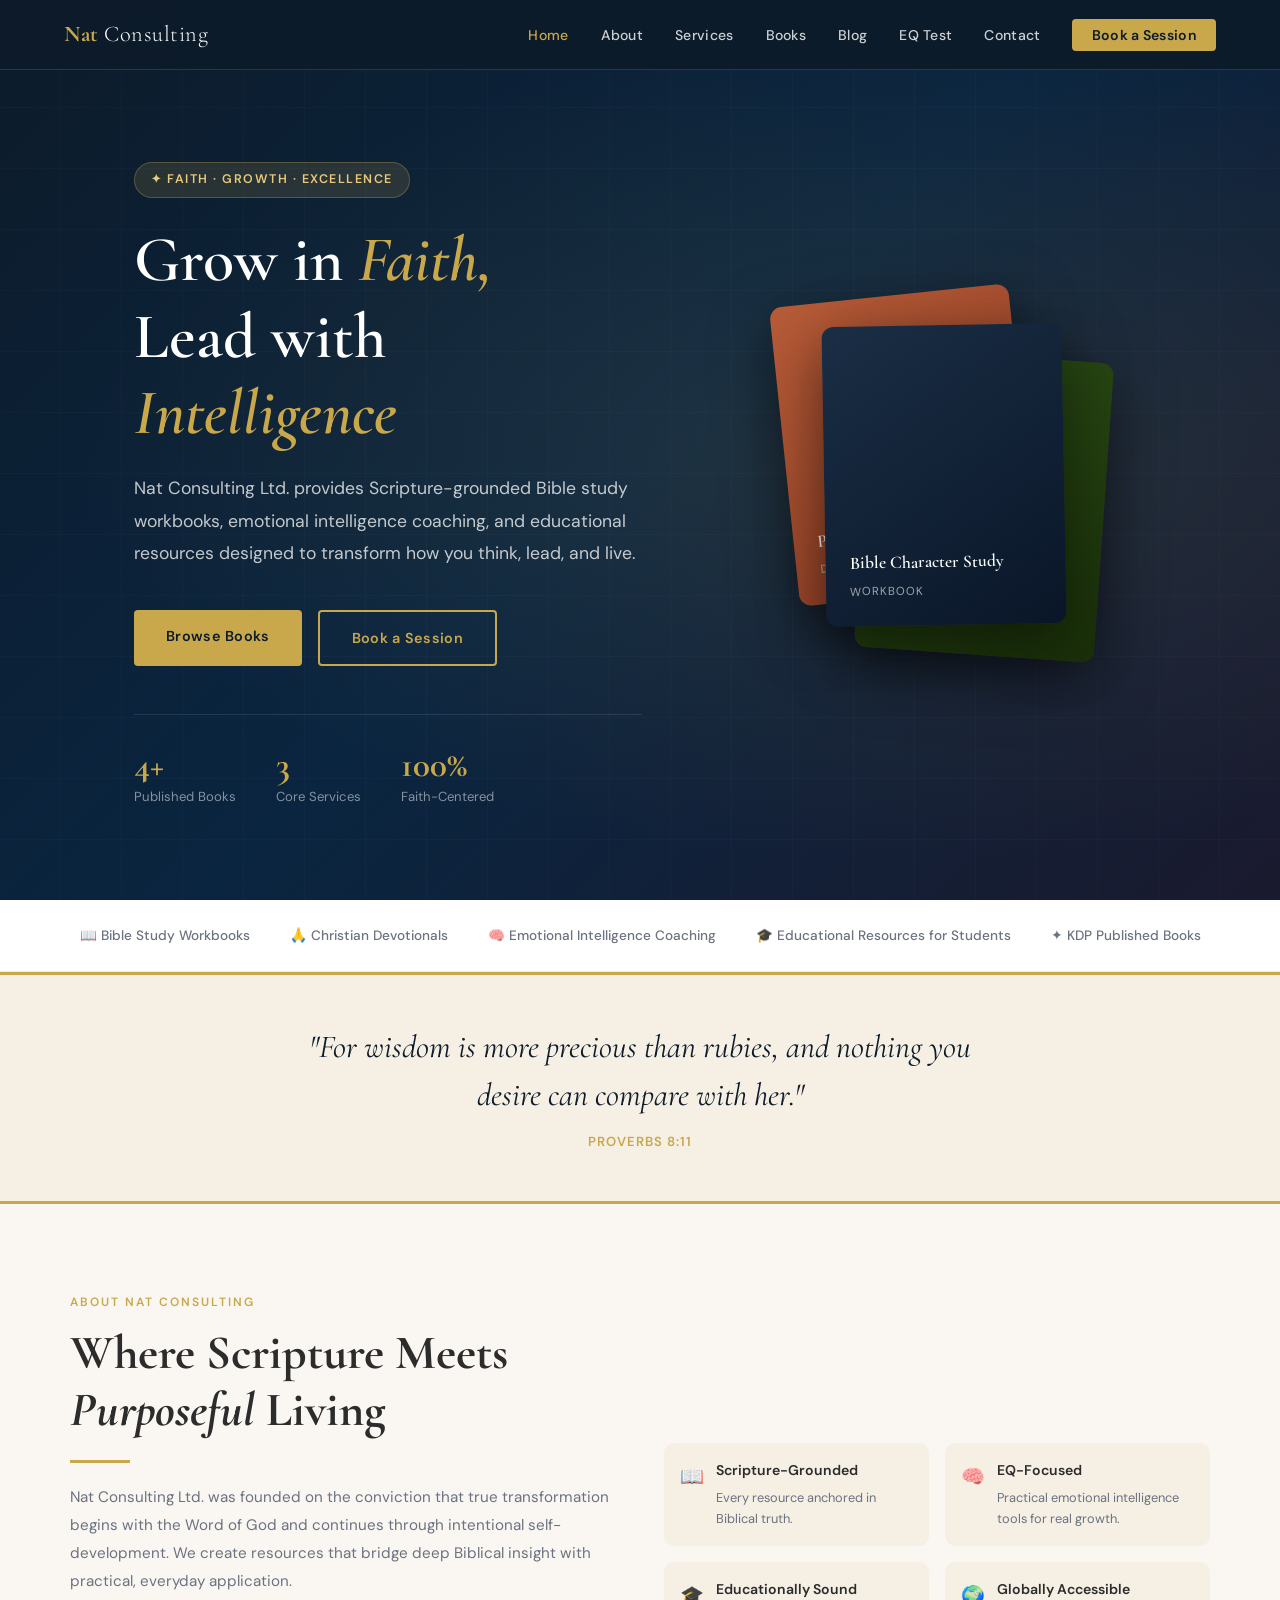
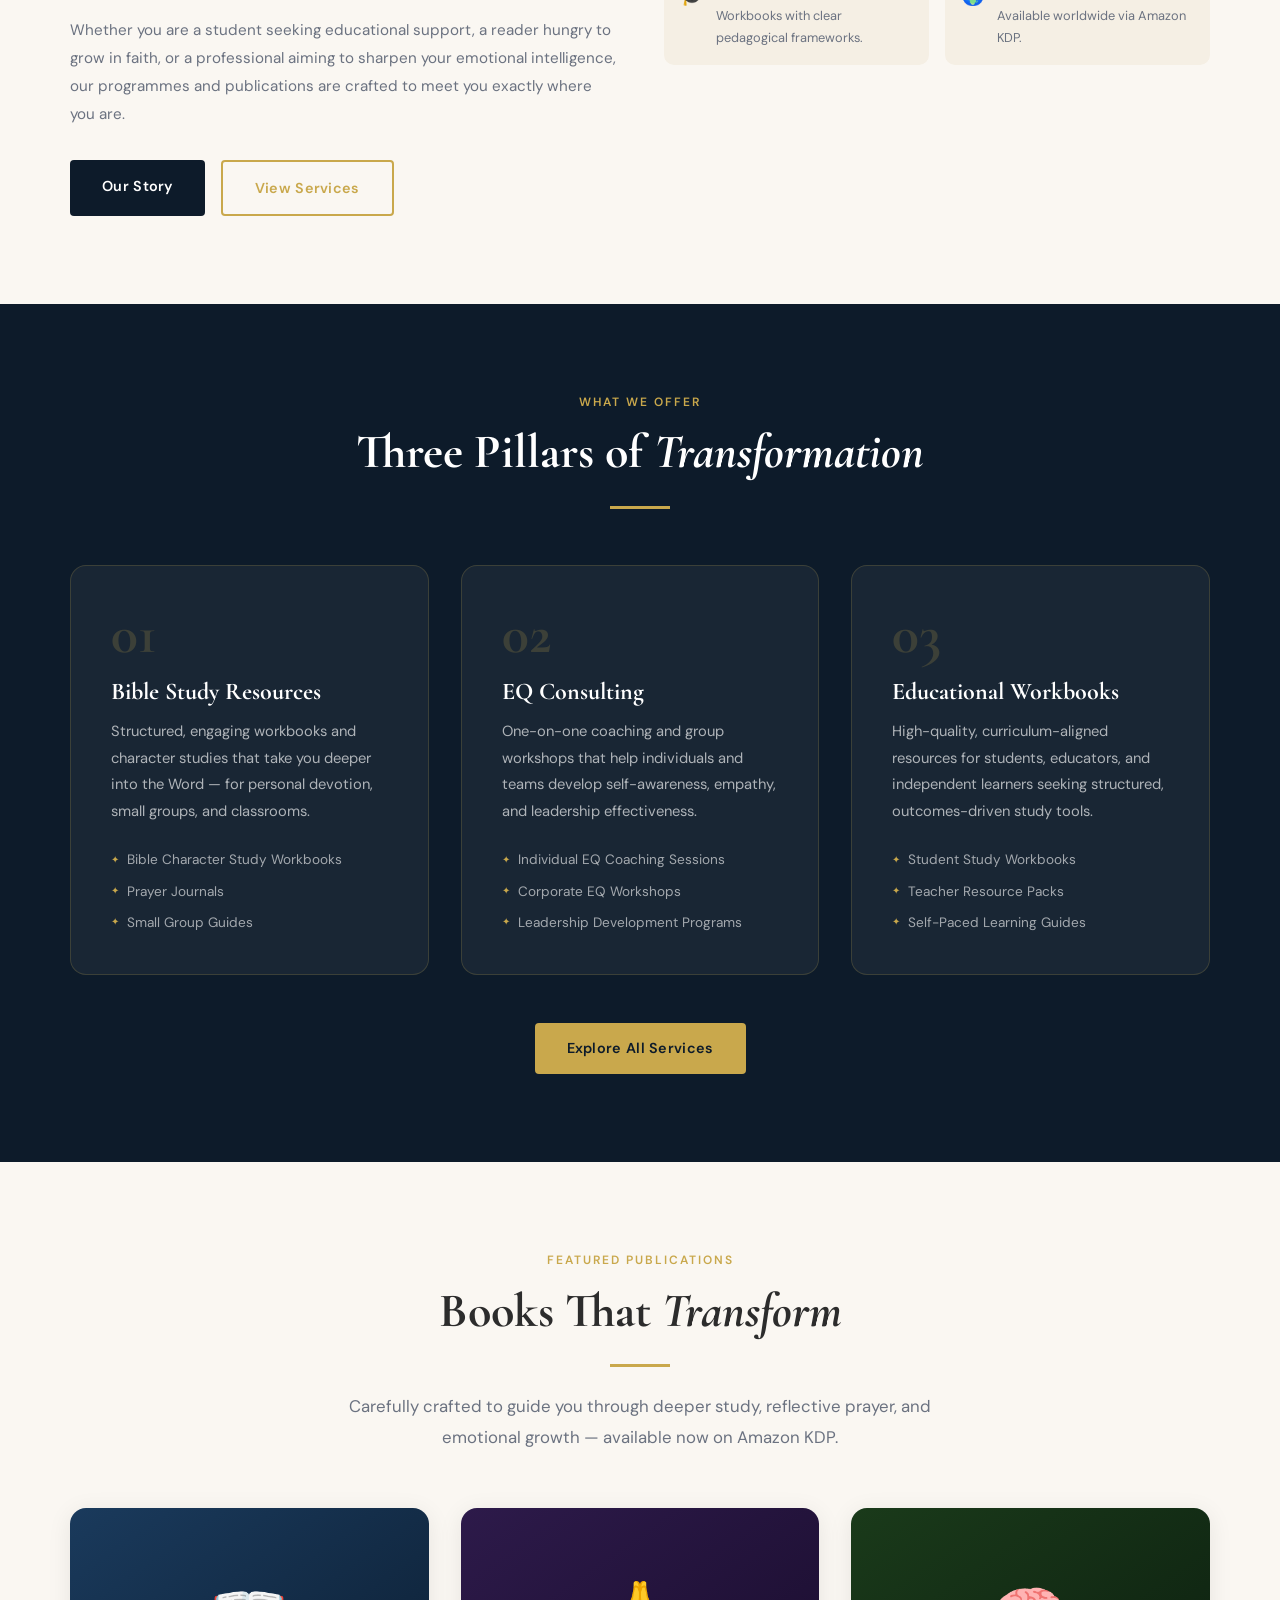
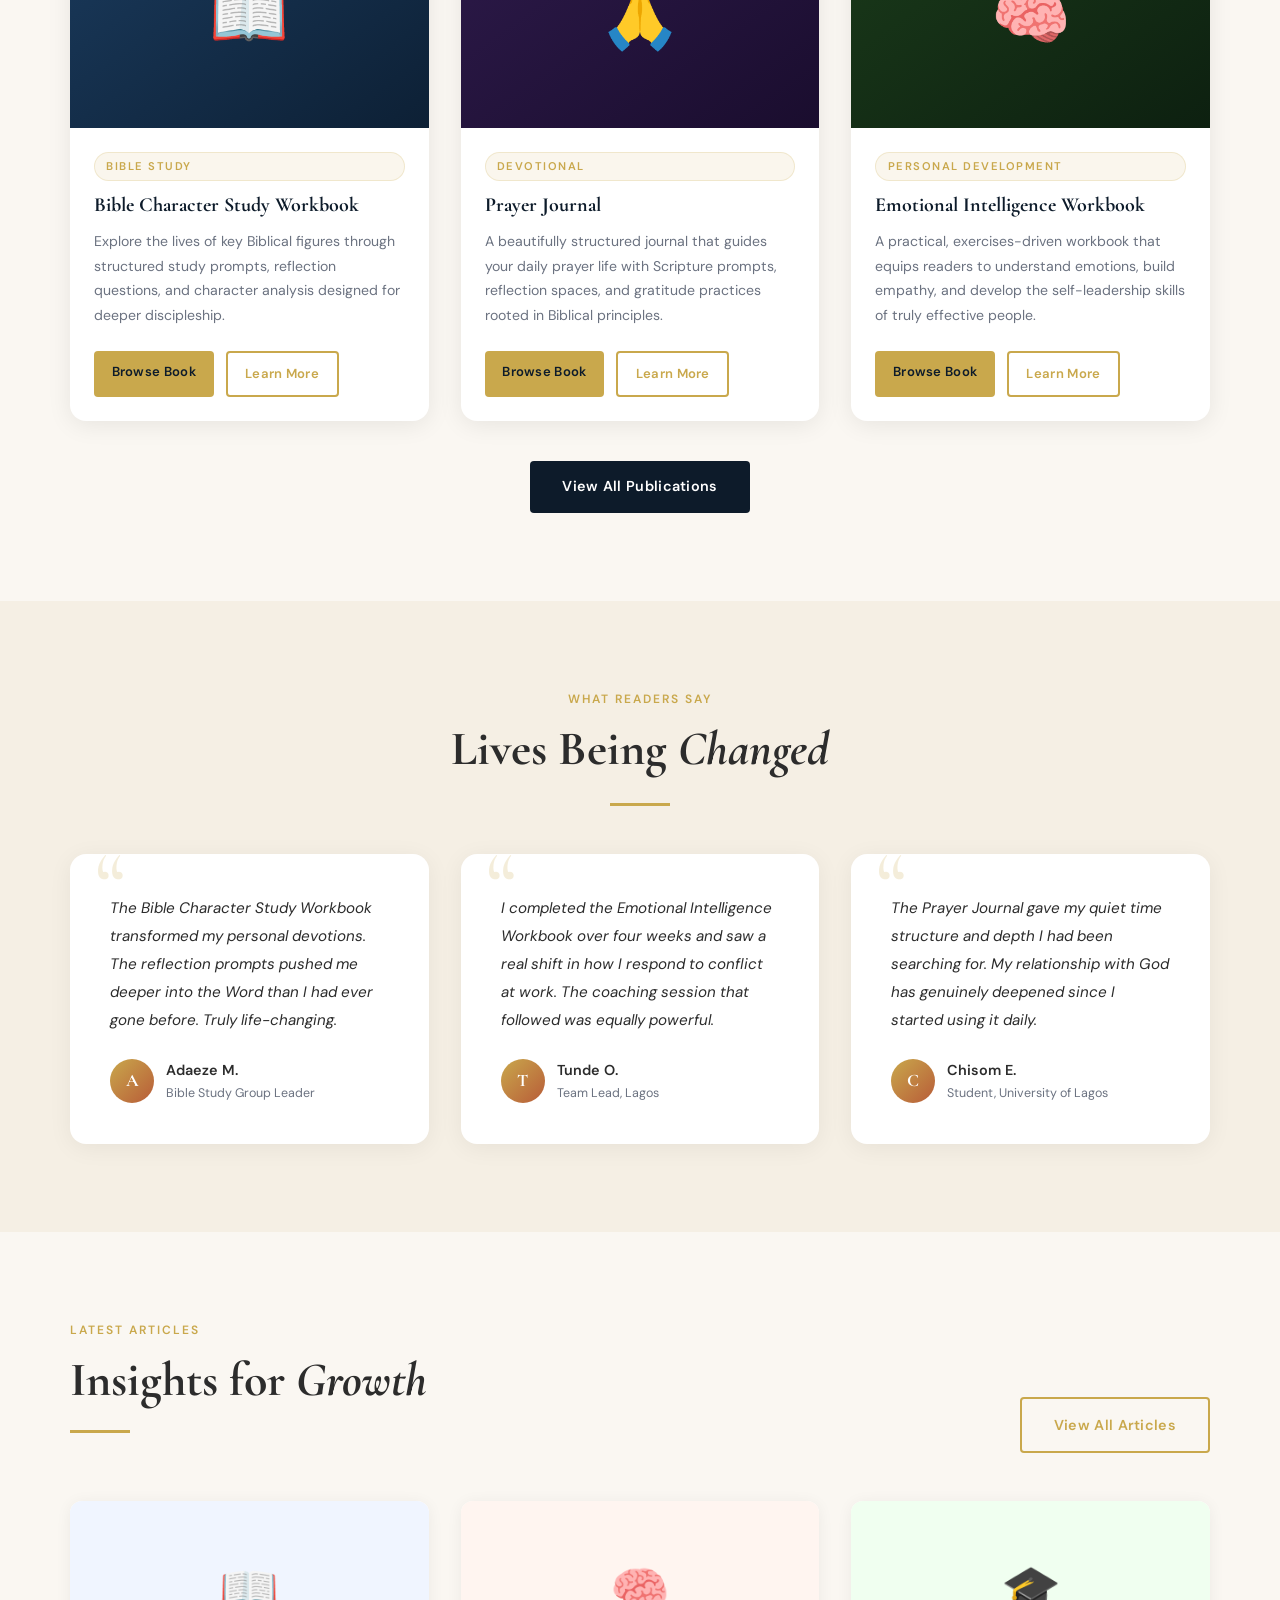
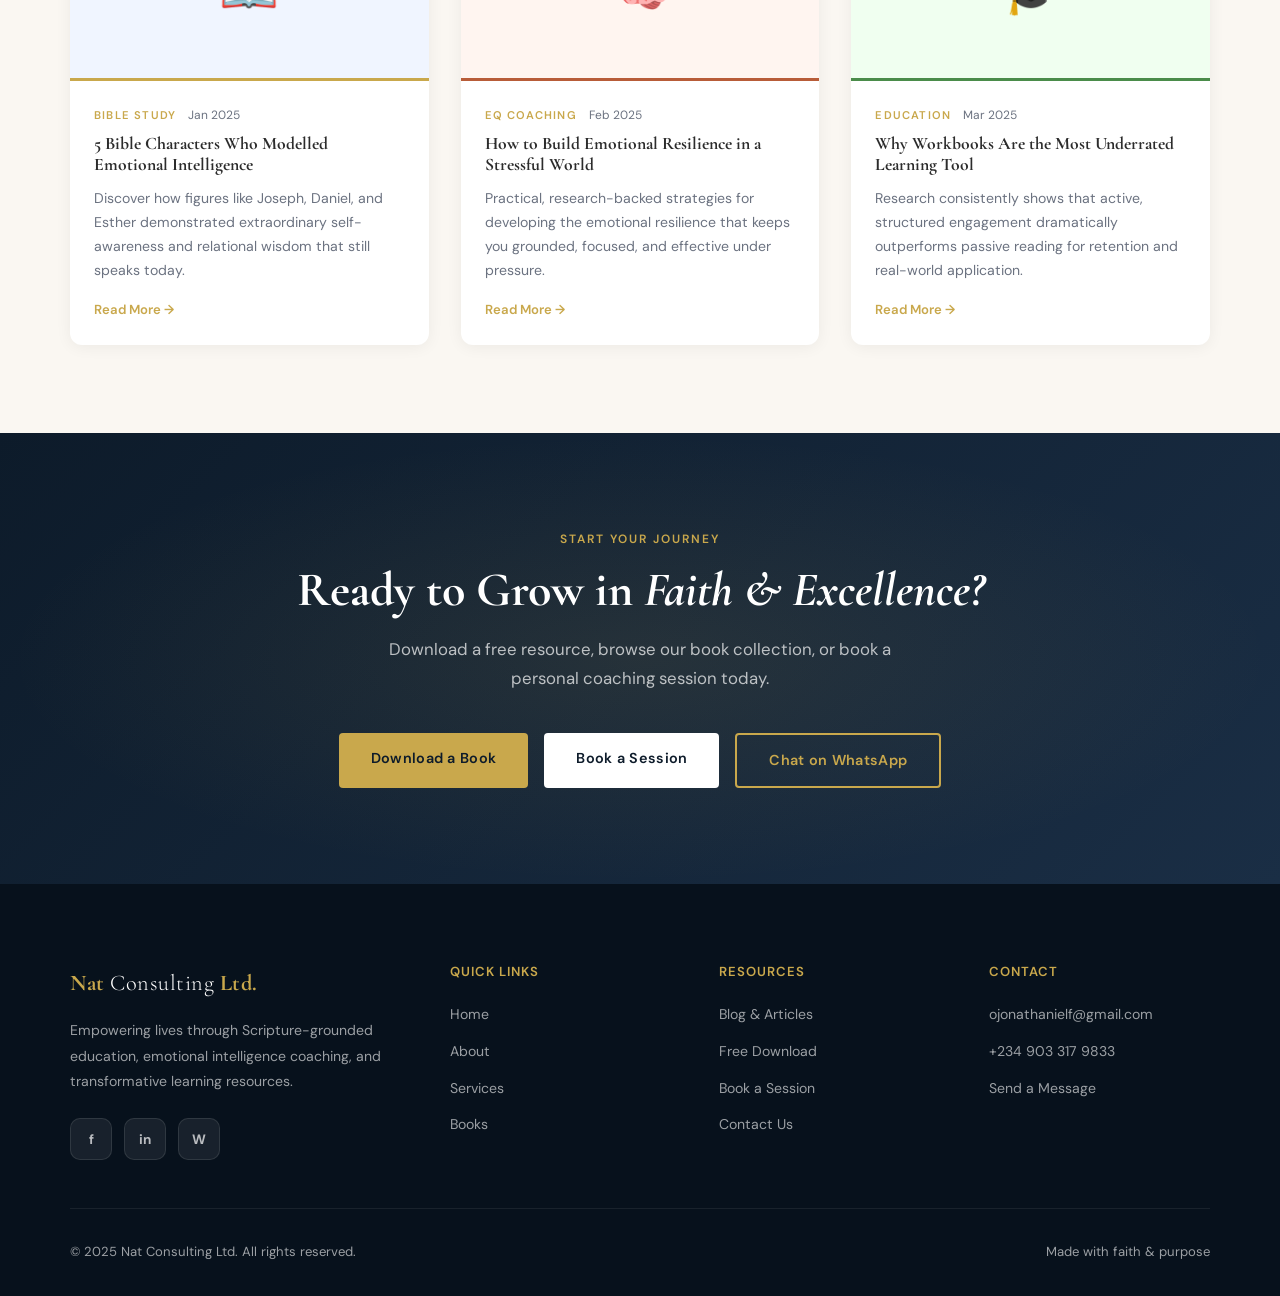
==== commit a9eb4614: "Update index.html" ====
--- a/index.html
+++ b/index.html
@@ -478,7 +478,7 @@
     {href:'services.html',label:'Services'},
     {href:'books.html',label:'Books'},
     {href:'blog.html',label:'Blog'},
-    {href:'contact.html',label:'Contact'}
+    {href:'eq-assessment.html',label:'EQ Test'},{href:'contact.html',label:'Contact'}
   ];
   var cur=window.location.pathname.split('/').pop()||'index.html';
   var links=pages.map(function(p){return'<li><a href="'+p.href+'"'+(p.href===cur?' class="active"':'')+'>'+p.label+'</a></li>';}).join('');
